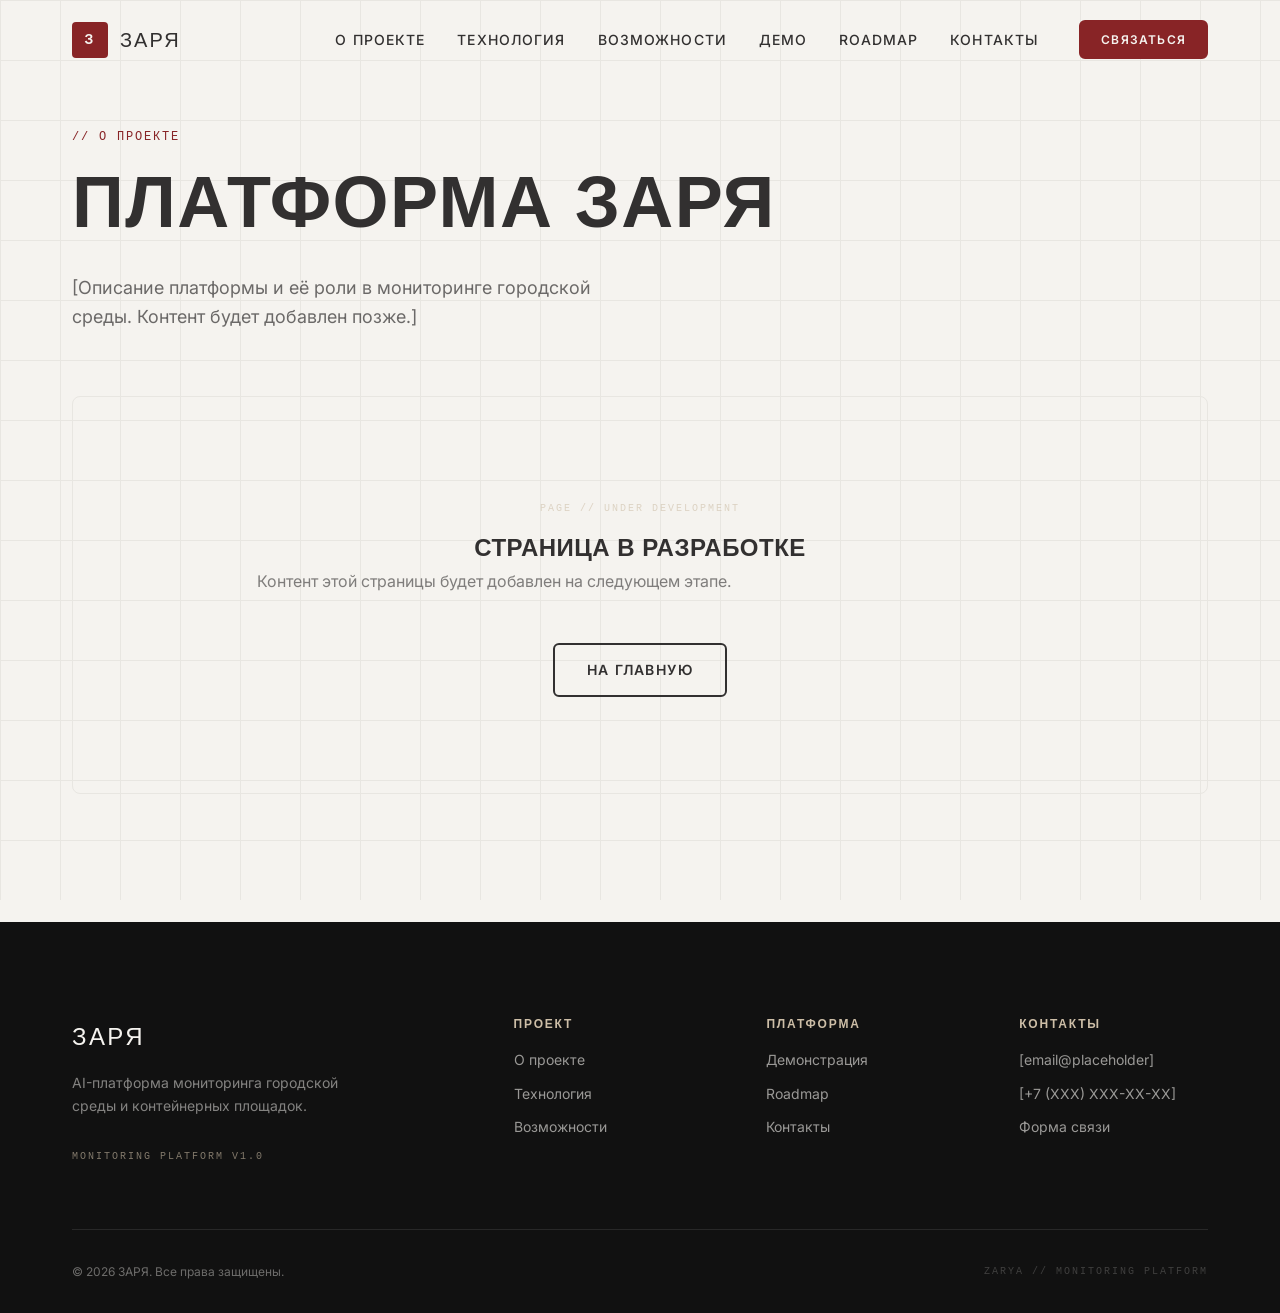
==== pages/about.html @ fdbd0d3d "feat: initial ZARYA website — landing page with 10 sections and multi-page architecture Industrial m" ====
<!DOCTYPE html>
<html lang="ru">
<head>
  <meta charset="UTF-8">
  <meta name="viewport" content="width=device-width, initial-scale=1.0">
  <title>О проекте — ЗАРЯ</title>
  <link rel="preconnect" href="https://fonts.googleapis.com">
  <link rel="preconnect" href="https://fonts.gstatic.com" crossorigin>
  <link href="https://fonts.googleapis.com/css2?family=Inter:wght@400;500;600&display=swap" rel="stylesheet">
  <link rel="stylesheet" href="../css/variables.css">
  <link rel="stylesheet" href="../css/base.css">
  <link rel="stylesheet" href="../css/components.css">
  <link rel="stylesheet" href="../css/layout.css">
  <link rel="stylesheet" href="../css/sections.css">
  <link rel="stylesheet" href="../css/responsive.css">
</head>
<body>

  <header class="header header--scrolled" id="header">
    <div class="container header__inner">
      <a href="../index.html" class="header__logo">
        <div class="header__logo-mark">З</div>
        <span>ЗАРЯ</span>
      </a>
      <nav class="nav">
        <ul class="nav__list" id="navList">
          <li><a href="about.html" class="nav__link">О проекте</a></li>
          <li><a href="technology.html" class="nav__link">Технология</a></li>
          <li><a href="features.html" class="nav__link">Возможности</a></li>
          <li><a href="demo.html" class="nav__link">Демо</a></li>
          <li><a href="roadmap.html" class="nav__link">Roadmap</a></li>
          <li><a href="contacts.html" class="nav__link">Контакты</a></li>
        </ul>
        <a href="contacts.html" class="btn btn--primary nav__cta">Связаться</a>
        <button class="nav__toggle" id="navToggle" aria-label="Меню">
          <span></span><span></span><span></span>
        </button>
      </nav>
    </div>
  </header>

  <main>
    <section class="section" style="padding-top: 8rem;">
      <div class="container">
        <span class="section-label">// О проекте</span>
        <h1>Платформа ЗАРЯ</h1>
        <p class="section-subtitle">[Описание платформы и её роли в мониторинге городской среды. Контент будет добавлен позже.]</p>

        <div style="margin-top: var(--space-lg); padding: var(--space-xl); border: var(--border); border-radius: var(--radius-lg); text-align: center;">
          <span class="sys-label">Page // Under Development</span>
          <h3 style="margin-top: var(--space-sm);">Страница в разработке</h3>
          <p style="opacity: 0.6; margin-top: var(--space-xs);">Контент этой страницы будет добавлен на следующем этапе.</p>
          <a href="../index.html" class="btn btn--outline" style="margin-top: var(--space-md);">На главную</a>
        </div>
      </div>
    </section>
  </main>

  <footer class="footer">
    <div class="container">
      <div class="footer__grid">
        <div class="footer__brand">
          <span class="footer__logo">ЗАРЯ</span>
          <p class="footer__desc">AI-платформа мониторинга городской среды и контейнерных площадок.</p>
          <span class="sys-label">Monitoring Platform v1.0</span>
        </div>
        <div>
          <h4 class="footer__heading">Проект</h4>
          <ul class="footer__list">
            <li><a href="about.html" class="footer__link">О проекте</a></li>
            <li><a href="technology.html" class="footer__link">Технология</a></li>
            <li><a href="features.html" class="footer__link">Возможности</a></li>
          </ul>
        </div>
        <div>
          <h4 class="footer__heading">Платформа</h4>
          <ul class="footer__list">
            <li><a href="demo.html" class="footer__link">Демонстрация</a></li>
            <li><a href="roadmap.html" class="footer__link">Roadmap</a></li>
            <li><a href="contacts.html" class="footer__link">Контакты</a></li>
          </ul>
        </div>
        <div>
          <h4 class="footer__heading">Контакты</h4>
          <ul class="footer__list">
            <li><a href="mailto:info@zarya.placeholder" class="footer__link">[email@placeholder]</a></li>
            <li><span class="footer__link">[+7 (XXX) XXX-XX-XX]</span></li>
            <li><a href="contacts.html" class="footer__link">Форма связи</a></li>
          </ul>
        </div>
      </div>
      <div class="footer__bottom">
        <span class="footer__copy">&copy; 2025 ЗАРЯ. Все права защищены.</span>
        <span class="footer__sys">ZARYA // Monitoring Platform</span>
      </div>
    </div>
  </footer>

  <script src="../js/navigation.js"></script>
  <script src="../js/animations.js"></script>
  <script src="../js/main.js"></script>
</body>
</html>
---- css/variables.css ----
/* ============================================
   ZARYA Design Tokens
   ============================================ */

:root {
  /* Colors */
  --color-accent: #882426;
  --color-accent-hover: #6e1d1f;
  --color-secondary: #cdbea7;
  --color-text: #323030;
  --color-bg: #f5f3ef;
  --color-dark: #111111;
  --color-muted: #e8e6e1;
  --color-white: #ffffff;

  /* Typography */
  --font-heading: 'Gros Ventre', 'Arial Black', 'Impact', sans-serif;
  --font-body: 'Steppe', 'Inter', 'Manrope', Arial, sans-serif;
  --font-mono: 'JetBrains Mono', 'Fira Code', 'Courier New', monospace;

  --text-xs: 0.75rem;
  --text-sm: 0.875rem;
  --text-base: 1rem;
  --text-lg: 1.125rem;
  --text-xl: 1.25rem;
  --text-2xl: 1.5rem;
  --text-3xl: 2rem;
  --text-4xl: 2.5rem;
  --text-5xl: 3.5rem;
  --text-6xl: 4.5rem;

  --leading-tight: 1.1;
  --leading-normal: 1.6;

  /* Spacing */
  --space-xs: 0.5rem;
  --space-sm: 1rem;
  --space-md: 2rem;
  --space-lg: 4rem;
  --space-xl: 6rem;
  --space-section: 8rem;

  /* Layout */
  --container-max: 1200px;
  --container-padding: 2rem;

  /* UI */
  --radius-sm: 4px;
  --radius: 6px;
  --radius-lg: 8px;
  --border: 1px solid var(--color-muted);
  --border-accent: 1px solid var(--color-accent);
  --transition: 300ms ease-out;
  --transition-fast: 150ms ease-out;

  /* Shadows */
  --shadow-sm: 0 1px 3px rgba(50, 48, 48, 0.06);
  --shadow-md: 0 4px 12px rgba(50, 48, 48, 0.08);
}
---- css/base.css ----
/* ============================================
   ZARYA Base Styles — Reset, Typography, Global
   ============================================ */

/* Reset */
*,
*::before,
*::after {
  margin: 0;
  padding: 0;
  box-sizing: border-box;
}

html {
  font-size: 16px;
  scroll-behavior: smooth;
  -webkit-font-smoothing: antialiased;
  -moz-osx-font-smoothing: grayscale;
}

body {
  font-family: var(--font-body);
  font-size: var(--text-base);
  line-height: var(--leading-normal);
  color: var(--color-text);
  background-color: var(--color-bg);
  background-image:
    linear-gradient(var(--color-muted) 1px, transparent 1px),
    linear-gradient(90deg, var(--color-muted) 1px, transparent 1px);
  background-size: 60px 60px;
  background-attachment: fixed;
}

img,
svg {
  display: block;
  max-width: 100%;
  height: auto;
}

a {
  color: inherit;
  text-decoration: none;
  transition: color var(--transition-fast);
}

ul, ol {
  list-style: none;
}

/* Typography */
h1, h2, h3, h4 {
  font-family: var(--font-heading);
  font-weight: 700;
  line-height: var(--leading-tight);
  color: var(--color-text);
  text-transform: uppercase;
  letter-spacing: 0.02em;
}

h1 {
  font-size: var(--text-6xl);
  margin-bottom: var(--space-md);
}

h2 {
  font-size: var(--text-4xl);
  margin-bottom: var(--space-sm);
}

h3 {
  font-size: var(--text-2xl);
  margin-bottom: var(--space-xs);
}

h4 {
  font-size: var(--text-xl);
  margin-bottom: var(--space-xs);
}

p {
  margin-bottom: var(--space-sm);
  max-width: 65ch;
}

/* Utility */
.container {
  width: 100%;
  max-width: var(--container-max);
  margin: 0 auto;
  padding: 0 var(--container-padding);
}

.section {
  padding: var(--space-section) 0;
}

.section--dark {
  background-color: var(--color-dark);
  background-image:
    linear-gradient(rgba(245, 243, 239, 0.06) 1px, transparent 1px),
    linear-gradient(90deg, rgba(245, 243, 239, 0.06) 1px, transparent 1px);
  background-size: 60px 60px;
  color: var(--color-bg);
}

.section--dark h2,
.section--dark h3,
.section--dark h4 {
  color: var(--color-bg);
}

.section--dark .section-label {
  color: var(--color-secondary);
}

.section--dark .section-subtitle {
  color: var(--color-bg);
  opacity: 0.5;
}

.section--muted {
  background-color: var(--color-muted);
}

.accent-text {
  color: var(--color-accent);
}

.section-label {
  font-family: var(--font-mono);
  font-size: var(--text-xs);
  text-transform: uppercase;
  letter-spacing: 0.15em;
  color: var(--color-accent);
  margin-bottom: var(--space-sm);
  display: block;
}

.section-subtitle {
  font-size: var(--text-lg);
  color: var(--color-text);
  opacity: 0.7;
  max-width: 50ch;
  margin-bottom: var(--space-lg);
}

/* Selection */
::selection {
  background-color: var(--color-accent);
  color: var(--color-bg);
}

/* Scrollbar */
::-webkit-scrollbar {
  width: 8px;
}

::-webkit-scrollbar-track {
  background: var(--color-muted);
}

::-webkit-scrollbar-thumb {
  background: var(--color-secondary);
  border-radius: var(--radius);
}

::-webkit-scrollbar-thumb:hover {
  background: var(--color-accent);
}
---- css/components.css ----
/* ============================================
   ZARYA Components — Buttons, Cards, Labels
   ============================================ */

/* Buttons */
.btn {
  display: inline-flex;
  align-items: center;
  gap: 0.5rem;
  padding: 0.875rem 2rem;
  font-family: var(--font-body);
  font-size: var(--text-sm);
  font-weight: 600;
  text-transform: uppercase;
  letter-spacing: 0.1em;
  border-radius: var(--radius);
  border: 2px solid transparent;
  cursor: pointer;
  transition: all var(--transition);
  text-decoration: none;
}

.btn--primary {
  background-color: var(--color-accent);
  color: var(--color-bg);
  border-color: var(--color-accent);
}

.btn--primary:hover {
  background-color: var(--color-accent-hover);
  border-color: var(--color-accent-hover);
}

.btn--outline {
  background-color: transparent;
  color: var(--color-text);
  border-color: var(--color-text);
}

.btn--outline:hover {
  background-color: var(--color-text);
  color: var(--color-bg);
}

.btn--outline-light {
  background-color: transparent;
  color: var(--color-bg);
  border-color: var(--color-bg);
}

.btn--outline-light:hover {
  background-color: var(--color-bg);
  color: var(--color-text);
}

.btn--secondary {
  background-color: var(--color-secondary);
  color: var(--color-text);
  border-color: var(--color-secondary);
}

.btn--secondary:hover {
  background-color: var(--color-muted);
  border-color: var(--color-muted);
}

/* Cards */
.card {
  background-color: var(--color-white);
  border: var(--border);
  border-radius: var(--radius-lg);
  padding: var(--space-md);
  transition: all var(--transition);
}

.card:hover {
  box-shadow: var(--shadow-md);
  border-color: var(--color-secondary);
}

/* Cards inside dark sections */
.section--dark .card {
  background-color: rgba(245, 243, 239, 0.05);
  border-color: rgba(245, 243, 239, 0.12);
}

.section--dark .card:hover {
  border-color: var(--color-accent);
  background-color: rgba(136, 36, 38, 0.1);
  box-shadow: none;
}

.section--dark .card__title {
  color: var(--color-bg);
}

.section--dark .card__text {
  color: var(--color-bg);
  opacity: 0.6;
}

.section--dark .card__icon {
  border-color: var(--color-accent);
  color: var(--color-accent);
}

.card__icon {
  width: 48px;
  height: 48px;
  display: flex;
  align-items: center;
  justify-content: center;
  border: var(--border-accent);
  border-radius: var(--radius);
  margin-bottom: var(--space-sm);
  color: var(--color-accent);
  font-size: var(--text-xl);
}

.card__title {
  font-family: var(--font-heading);
  font-size: var(--text-lg);
  font-weight: 700;
  text-transform: uppercase;
  letter-spacing: 0.05em;
  margin-bottom: var(--space-xs);
}

.card__text {
  font-size: var(--text-sm);
  color: var(--color-text);
  opacity: 0.7;
  line-height: var(--leading-normal);
}

/* Card variant — numbered */
.card--numbered {
  position: relative;
  padding-top: 3.5rem;
}

.card--numbered::before {
  content: attr(data-number);
  position: absolute;
  top: var(--space-md);
  left: var(--space-md);
  font-family: var(--font-heading);
  font-size: var(--text-xs);
  color: var(--color-accent);
  letter-spacing: 0.1em;
}

/* System Labels */
.sys-label {
  font-family: var(--font-mono);
  font-size: 0.625rem;
  text-transform: uppercase;
  letter-spacing: 0.2em;
  color: var(--color-secondary);
  opacity: 0.6;
}

.sys-label--accent {
  color: var(--color-accent);
  opacity: 0.4;
}

/* Divider */
.divider {
  width: 100%;
  height: 1px;
  background-color: var(--color-muted);
  border: none;
}

.divider--accent {
  background-color: var(--color-accent);
  opacity: 0.3;
  height: 2px;
  width: 60px;
}

/* Grid backgrounds */
.grid-bg {
  position: relative;
}

.grid-bg::before {
  content: '';
  position: absolute;
  inset: 0;
  background-image:
    linear-gradient(var(--color-muted) 1px, transparent 1px),
    linear-gradient(90deg, var(--color-muted) 1px, transparent 1px);
  background-size: 60px 60px;
  opacity: 0.4;
  pointer-events: none;
  z-index: 0;
}

.grid-bg > * {
  position: relative;
  z-index: 1;
}

/* Tags */
.tag {
  display: inline-block;
  padding: 0.25rem 0.75rem;
  font-family: var(--font-mono);
  font-size: var(--text-xs);
  text-transform: uppercase;
  letter-spacing: 0.1em;
  border: 1px solid var(--color-accent);
  border-radius: var(--radius-sm);
  color: var(--color-accent);
}
---- css/layout.css ----
/* ============================================
   ZARYA Layout — Header, Footer, Navigation
   ============================================ */

/* Header */
.header {
  position: fixed;
  top: 0;
  left: 0;
  width: 100%;
  z-index: 100;
  padding: 1.25rem 0;
  transition: all var(--transition);
  background-color: transparent;
}

.header--scrolled {
  background-color: rgba(245, 243, 239, 0.95);
  backdrop-filter: blur(8px);
  border-bottom: var(--border);
  padding: 0.75rem 0;
}

.header__inner {
  display: flex;
  align-items: center;
  justify-content: space-between;
}

.header__logo {
  display: flex;
  align-items: center;
  gap: 0.75rem;
  font-family: var(--font-heading);
  font-size: var(--text-xl);
  text-transform: uppercase;
  letter-spacing: 0.1em;
  color: var(--color-text);
}

.header__logo-mark {
  width: 36px;
  height: 36px;
  background-color: var(--color-accent);
  border-radius: var(--radius-sm);
  display: flex;
  align-items: center;
  justify-content: center;
  color: var(--color-bg);
  font-family: var(--font-heading);
  font-size: var(--text-sm);
  font-weight: 700;
}

/* Navigation */
.nav {
  display: flex;
  align-items: center;
  gap: 2.5rem;
}

.nav__list {
  display: flex;
  align-items: center;
  gap: 2rem;
}

.nav__link {
  font-size: var(--text-sm);
  font-weight: 500;
  text-transform: uppercase;
  letter-spacing: 0.08em;
  color: var(--color-text);
  position: relative;
  padding-bottom: 2px;
}

.nav__link::after {
  content: '';
  position: absolute;
  left: 0;
  bottom: 0;
  width: 0;
  height: 1px;
  background-color: var(--color-accent);
  transition: width var(--transition);
}

.nav__link:hover {
  color: var(--color-accent);
}

.nav__link:hover::after {
  width: 100%;
}

.nav__cta {
  padding: 0.5rem 1.25rem;
  font-size: var(--text-xs);
}

/* Mobile menu toggle */
.nav__toggle {
  display: none;
  flex-direction: column;
  gap: 5px;
  background: none;
  border: none;
  cursor: pointer;
  padding: 4px;
}

.nav__toggle span {
  display: block;
  width: 24px;
  height: 2px;
  background-color: var(--color-text);
  transition: all var(--transition);
}

.nav__toggle.active span:nth-child(1) {
  transform: rotate(45deg) translate(5px, 5px);
}

.nav__toggle.active span:nth-child(2) {
  opacity: 0;
}

.nav__toggle.active span:nth-child(3) {
  transform: rotate(-45deg) translate(5px, -5px);
}

/* Footer */
.footer {
  background-color: var(--color-dark);
  color: var(--color-bg);
  padding: var(--space-xl) 0 var(--space-md);
}

.footer__grid {
  display: grid;
  grid-template-columns: 2fr 1fr 1fr 1fr;
  gap: var(--space-lg);
  margin-bottom: var(--space-lg);
}

.footer__brand {
  display: flex;
  flex-direction: column;
  gap: var(--space-sm);
}

.footer__logo {
  font-family: var(--font-heading);
  font-size: var(--text-2xl);
  text-transform: uppercase;
  letter-spacing: 0.1em;
  color: var(--color-bg);
}

.footer__desc {
  font-size: var(--text-sm);
  opacity: 0.5;
  max-width: 30ch;
  line-height: var(--leading-normal);
}

.footer__heading {
  font-family: var(--font-heading);
  font-size: var(--text-xs);
  text-transform: uppercase;
  letter-spacing: 0.15em;
  color: var(--color-secondary);
  margin-bottom: var(--space-sm);
}

.footer__list {
  display: flex;
  flex-direction: column;
  gap: 0.5rem;
}

.footer__link {
  font-size: var(--text-sm);
  opacity: 0.6;
  transition: opacity var(--transition-fast);
}

.footer__link:hover {
  opacity: 1;
  color: var(--color-accent);
}

.footer__bottom {
  border-top: 1px solid rgba(245, 243, 239, 0.1);
  padding-top: var(--space-md);
  display: flex;
  justify-content: space-between;
  align-items: center;
}

.footer__copy {
  font-size: var(--text-xs);
  opacity: 0.4;
}

.footer__sys {
  font-family: var(--font-mono);
  font-size: 0.625rem;
  text-transform: uppercase;
  letter-spacing: 0.2em;
  opacity: 0.2;
}
---- css/sections.css ----
/* ============================================
   ZARYA Landing Page Sections
   ============================================ */

/* 01. Hero */
.hero {
  min-height: 100vh;
  display: flex;
  align-items: center;
  padding-top: 6rem;
  position: relative;
  overflow: hidden;
}

.hero__inner {
  display: grid;
  grid-template-columns: 1fr 1fr;
  gap: var(--space-lg);
  align-items: center;
}

.hero__content {
  z-index: 1;
}

.hero__label {
  margin-bottom: var(--space-md);
}

.hero__title {
  font-size: clamp(2.5rem, 5vw, var(--text-6xl));
  line-height: 1.05;
  margin-bottom: var(--space-md);
}

.hero__title span {
  color: var(--color-accent);
}

.hero__subtitle {
  font-size: var(--text-lg);
  opacity: 0.7;
  max-width: 45ch;
  margin-bottom: var(--space-lg);
}

.hero__actions {
  display: flex;
  gap: var(--space-sm);
  flex-wrap: wrap;
}

.hero__visual {
  position: relative;
  height: 500px;
  background-color: var(--color-muted);
  border: var(--border);
  border-radius: var(--radius-lg);
  overflow: hidden;
  display: flex;
  align-items: center;
  justify-content: center;
}

.hero__visual-inner {
  padding: var(--space-md);
  width: 100%;
  height: 100%;
  display: flex;
  flex-direction: column;
  gap: var(--space-sm);
}

.hero__mock-bar {
  height: 36px;
  background-color: var(--color-bg);
  border-radius: var(--radius-sm);
  border: var(--border);
  display: flex;
  align-items: center;
  padding: 0 var(--space-sm);
  gap: 0.5rem;
}

.hero__mock-dot {
  width: 8px;
  height: 8px;
  border-radius: 50%;
  background-color: var(--color-secondary);
}

.hero__mock-dot--accent {
  background-color: var(--color-accent);
}

.hero__mock-content {
  flex: 1;
  display: grid;
  grid-template-columns: 1fr 1fr;
  gap: var(--space-sm);
}

.hero__mock-panel {
  background-color: var(--color-bg);
  border: var(--border);
  border-radius: var(--radius);
  padding: var(--space-sm);
  display: flex;
  flex-direction: column;
  gap: 0.5rem;
}

.hero__mock-line {
  height: 8px;
  background-color: var(--color-muted);
  border-radius: 2px;
}

.hero__mock-line--short {
  width: 60%;
}

.hero__mock-line--accent {
  background-color: var(--color-accent);
  opacity: 0.3;
  width: 40%;
}

.hero__mock-map {
  grid-column: 1 / -1;
  background-color: var(--color-bg);
  border: var(--border);
  border-radius: var(--radius);
  position: relative;
  min-height: 120px;
  overflow: hidden;
}

.hero__mock-map::before {
  content: '';
  position: absolute;
  inset: 0;
  background-image:
    linear-gradient(var(--color-muted) 1px, transparent 1px),
    linear-gradient(90deg, var(--color-muted) 1px, transparent 1px);
  background-size: 30px 30px;
  opacity: 0.5;
}

.hero__mock-pin {
  position: absolute;
  width: 10px;
  height: 10px;
  background-color: var(--color-accent);
  border-radius: 50%;
  border: 2px solid var(--color-bg);
  box-shadow: 0 0 0 2px var(--color-accent);
}

/* 02. Problem */
.problem__grid {
  display: grid;
  grid-template-columns: repeat(3, 1fr);
  gap: var(--space-md);
  margin-top: var(--space-lg);
}

.problem__card {
  border-left: 2px solid var(--color-accent);
  padding-left: var(--space-md);
}

.problem__card .card__title {
  font-size: var(--text-base);
}

/* 03. Solution */
.solution__grid {
  display: grid;
  grid-template-columns: repeat(3, 1fr);
  gap: var(--space-md);
  margin-top: var(--space-lg);
}

.solution__card {
  text-align: center;
  padding: var(--space-lg) var(--space-md);
}

.solution__card .card__icon {
  margin: 0 auto var(--space-sm);
  width: 64px;
  height: 64px;
  font-size: var(--text-2xl);
}

/* 04. How It Works */
.steps {
  margin-top: var(--space-lg);
}

.steps__track {
  display: grid;
  grid-template-columns: repeat(4, 1fr);
  gap: 0;
  position: relative;
}

.steps__track::before {
  content: '';
  position: absolute;
  top: 32px;
  left: 10%;
  right: 10%;
  height: 2px;
  background-color: var(--color-muted);
}

.step {
  text-align: center;
  position: relative;
  padding: 0 var(--space-sm);
}

.step__number {
  width: 64px;
  height: 64px;
  border-radius: 50%;
  border: 2px solid var(--color-accent);
  display: flex;
  align-items: center;
  justify-content: center;
  margin: 0 auto var(--space-sm);
  font-family: var(--font-heading);
  font-size: var(--text-lg);
  color: var(--color-accent);
  background-color: var(--color-bg);
  position: relative;
  z-index: 1;
}

.step__title {
  font-family: var(--font-heading);
  font-size: var(--text-sm);
  text-transform: uppercase;
  letter-spacing: 0.08em;
  margin-bottom: 0.25rem;
}

.step__desc {
  font-size: var(--text-sm);
  opacity: 0.6;
}

.step__arrow {
  position: absolute;
  right: -12px;
  top: 28px;
  color: var(--color-accent);
  font-size: var(--text-lg);
  z-index: 2;
}

/* 05. Features */
.features__grid {
  display: grid;
  grid-template-columns: repeat(3, 1fr);
  gap: var(--space-md);
  margin-top: var(--space-lg);
}

/* 06. UI Demo */
.demo {
  overflow: hidden;
}

.demo__window {
  background-color: var(--color-white);
  border: var(--border);
  border-radius: var(--radius-lg);
  overflow: hidden;
  margin-top: var(--space-lg);
}

.demo__titlebar {
  display: flex;
  align-items: center;
  justify-content: space-between;
  padding: 0.75rem var(--space-sm);
  background-color: var(--color-muted);
  border-bottom: var(--border);
}

.demo__dots {
  display: flex;
  gap: 6px;
}

.demo__dot {
  width: 10px;
  height: 10px;
  border-radius: 50%;
  background-color: var(--color-secondary);
}

.demo__dot--red { background-color: var(--color-accent); }

.demo__title-text {
  font-family: var(--font-mono);
  font-size: var(--text-xs);
  text-transform: uppercase;
  letter-spacing: 0.1em;
  opacity: 0.5;
}

.demo__body {
  display: grid;
  grid-template-columns: 240px 1fr 280px;
  min-height: 420px;
}

.demo__sidebar {
  background-color: var(--color-bg);
  border-right: var(--border);
  padding: var(--space-sm);
  display: flex;
  flex-direction: column;
  gap: 0.5rem;
}

.demo__sidebar-item {
  padding: 0.5rem 0.75rem;
  font-size: var(--text-sm);
  border-radius: var(--radius-sm);
  display: flex;
  align-items: center;
  gap: 0.5rem;
}

.demo__sidebar-item--active {
  background-color: var(--color-white);
  border: var(--border);
}

.demo__sidebar-dot {
  width: 6px;
  height: 6px;
  border-radius: 50%;
  background-color: var(--color-secondary);
}

.demo__sidebar-dot--green {
  background-color: #4a7c59;
}

.demo__sidebar-dot--red {
  background-color: var(--color-accent);
}

.demo__sidebar-dot--yellow {
  background-color: #b8860b;
}

.demo__map {
  position: relative;
  background-color: var(--color-muted);
  overflow: hidden;
}

.demo__map-grid {
  position: absolute;
  inset: 0;
  background-image:
    linear-gradient(rgba(50, 48, 48, 0.05) 1px, transparent 1px),
    linear-gradient(90deg, rgba(50, 48, 48, 0.05) 1px, transparent 1px);
  background-size: 40px 40px;
}

.demo__map-pin {
  position: absolute;
  width: 12px;
  height: 12px;
  border-radius: 50%;
  border: 2px solid var(--color-white);
}

.demo__map-pin--ok { background-color: #4a7c59; }
.demo__map-pin--warn { background-color: #b8860b; }
.demo__map-pin--alert { background-color: var(--color-accent); }

.demo__map-label {
  position: absolute;
  bottom: var(--space-sm);
  left: var(--space-sm);
  font-family: var(--font-mono);
  font-size: 0.625rem;
  text-transform: uppercase;
  letter-spacing: 0.15em;
  opacity: 0.4;
}

.demo__panel {
  border-left: var(--border);
  padding: var(--space-sm);
  display: flex;
  flex-direction: column;
  gap: var(--space-sm);
}

.demo__panel-card {
  background-color: var(--color-bg);
  border: var(--border);
  border-radius: var(--radius);
  padding: var(--space-sm);
}

.demo__panel-title {
  font-family: var(--font-mono);
  font-size: var(--text-xs);
  text-transform: uppercase;
  letter-spacing: 0.1em;
  color: var(--color-accent);
  margin-bottom: 0.5rem;
}

.demo__panel-row {
  display: flex;
  justify-content: space-between;
  font-size: var(--text-sm);
  padding: 0.25rem 0;
  border-bottom: 1px solid var(--color-muted);
}

.demo__panel-row:last-child {
  border-bottom: none;
}

.demo__panel-value {
  font-weight: 600;
}

.demo__panel-bar {
  height: 6px;
  background-color: var(--color-muted);
  border-radius: 3px;
  margin-top: 0.5rem;
  overflow: hidden;
}

.demo__panel-bar-fill {
  height: 100%;
  border-radius: 3px;
}

.demo__panel-bar-fill--green { background-color: #4a7c59; }
.demo__panel-bar-fill--yellow { background-color: #b8860b; }
.demo__panel-bar-fill--red { background-color: var(--color-accent); }

/* 07. Impact */
.impact__grid {
  display: grid;
  grid-template-columns: repeat(4, 1fr);
  gap: var(--space-md);
  margin-top: var(--space-lg);
}

.impact__item {
  text-align: center;
  padding: var(--space-lg) var(--space-md);
  background-color: rgba(245, 243, 239, 0.05);
  border: 1px solid rgba(245, 243, 239, 0.12);
  border-radius: var(--radius-lg);
  transition: all var(--transition);
}

.impact__item:hover {
  border-color: var(--color-accent);
  background-color: rgba(136, 36, 38, 0.1);
}

.impact__icon {
  font-size: var(--text-3xl);
  margin-bottom: var(--space-sm);
  color: var(--color-accent);
}

.impact__title {
  font-family: var(--font-heading);
  font-size: var(--text-base);
  text-transform: uppercase;
  letter-spacing: 0.05em;
  margin-bottom: var(--space-xs);
}

.impact__text {
  font-size: var(--text-sm);
  opacity: 0.6;
}

/* 08. Roadmap */
.roadmap__timeline {
  display: grid;
  grid-template-columns: repeat(4, 1fr);
  gap: var(--space-md);
  margin-top: var(--space-xl);
  position: relative;
}

.roadmap__timeline::before {
  content: '';
  position: absolute;
  top: 8px;
  left: 0;
  right: 0;
  height: 2px;
  background-color: var(--color-muted);
}

.roadmap__phase {
  position: relative;
  padding-top: var(--space-lg);
}

.roadmap__marker {
  position: absolute;
  top: 0;
  left: 0;
  width: 18px;
  height: 18px;
  border-radius: 50%;
  border: 3px solid var(--color-accent);
  background-color: var(--color-bg);
  z-index: 1;
}

.roadmap__phase--active .roadmap__marker {
  background-color: var(--color-accent);
}

.roadmap__phase-label {
  font-family: var(--font-mono);
  font-size: var(--text-xs);
  text-transform: uppercase;
  letter-spacing: 0.15em;
  color: var(--color-accent);
  margin-bottom: 0.25rem;
}

.roadmap__phase-title {
  font-family: var(--font-heading);
  font-size: var(--text-xl);
  text-transform: uppercase;
  margin-bottom: var(--space-xs);
}

.roadmap__phase-desc {
  font-size: var(--text-sm);
  opacity: 0.7;
}

/* 09. CTA */
.cta {
  text-align: center;
}

.cta__title {
  font-size: clamp(var(--text-3xl), 4vw, var(--text-5xl));
  max-width: 18ch;
  margin: 0 auto var(--space-md);
}

.cta__text {
  font-size: var(--text-lg);
  opacity: 0.7;
  max-width: 45ch;
  margin: 0 auto var(--space-lg);
}

.cta__actions {
  display: flex;
  gap: var(--space-sm);
  justify-content: center;
  flex-wrap: wrap;
}
---- css/responsive.css ----
/* ============================================
   ZARYA Responsive — Tablet & Mobile
   ============================================ */

/* Tablet — 1024px */
@media (max-width: 1024px) {
  :root {
    --space-section: 5rem;
  }

  h1 { font-size: var(--text-5xl); }
  h2 { font-size: var(--text-3xl); }

  /* Header */
  .nav__list {
    gap: 1.25rem;
  }

  /* Hero */
  .hero__inner {
    grid-template-columns: 1fr;
    gap: var(--space-md);
  }

  .hero__visual {
    height: 360px;
  }

  /* Problem */
  .problem__grid {
    grid-template-columns: 1fr;
    gap: var(--space-sm);
  }

  /* Solution */
  .solution__grid {
    grid-template-columns: 1fr;
    gap: var(--space-sm);
  }

  /* Features */
  .features__grid {
    grid-template-columns: repeat(2, 1fr);
  }

  /* Demo */
  .demo__body {
    grid-template-columns: 1fr;
    min-height: auto;
  }

  .demo__sidebar {
    flex-direction: row;
    overflow-x: auto;
    border-right: none;
    border-bottom: var(--border);
  }

  .demo__map {
    min-height: 280px;
  }

  .demo__panel {
    border-left: none;
    border-top: var(--border);
    flex-direction: row;
    overflow-x: auto;
    gap: var(--space-sm);
  }

  .demo__panel-card {
    min-width: 220px;
    flex-shrink: 0;
  }

  /* Impact */
  .impact__grid {
    grid-template-columns: repeat(2, 1fr);
  }

  /* Footer */
  .footer__grid {
    grid-template-columns: 1fr 1fr;
    gap: var(--space-md);
  }
}

/* Mobile — 768px */
@media (max-width: 768px) {
  :root {
    --space-section: 4rem;
    --container-padding: 1.25rem;
  }

  h1 { font-size: var(--text-4xl); }
  h2 { font-size: var(--text-2xl); }
  h3 { font-size: var(--text-xl); }

  /* Header */
  .nav__toggle {
    display: flex;
  }

  .nav__list {
    position: fixed;
    top: 0;
    right: -100%;
    width: 280px;
    height: 100vh;
    background-color: var(--color-bg);
    flex-direction: column;
    align-items: flex-start;
    padding: 5rem var(--space-md) var(--space-md);
    border-left: var(--border);
    transition: right var(--transition);
    box-shadow: -4px 0 20px rgba(0, 0, 0, 0.1);
    gap: 1rem;
  }

  .nav__list.active {
    right: 0;
  }

  .nav__link {
    font-size: var(--text-base);
  }

  .nav__cta {
    margin-top: var(--space-sm);
  }

  /* Hero */
  .hero {
    min-height: auto;
    padding-top: 7rem;
    padding-bottom: var(--space-lg);
  }

  .hero__visual {
    height: 280px;
  }

  .hero__actions {
    flex-direction: column;
  }

  .hero__actions .btn {
    text-align: center;
    justify-content: center;
  }

  /* Steps */
  .steps__track {
    grid-template-columns: 1fr;
    gap: var(--space-md);
  }

  .steps__track::before {
    top: 0;
    bottom: 0;
    left: 32px;
    right: auto;
    width: 2px;
    height: auto;
  }

  .step {
    text-align: left;
    display: grid;
    grid-template-columns: 64px 1fr;
    gap: var(--space-sm);
    align-items: start;
    padding: 0;
  }

  .step__number {
    margin: 0;
  }

  .step__arrow {
    display: none;
  }

  /* Features */
  .features__grid {
    grid-template-columns: 1fr;
  }

  /* Impact */
  .impact__grid {
    grid-template-columns: 1fr;
  }

  /* Roadmap */
  .roadmap__timeline {
    grid-template-columns: 1fr;
    padding-left: 2rem;
  }

  .roadmap__timeline::before {
    top: 0;
    bottom: 0;
    left: 0;
    right: auto;
    width: 2px;
    height: auto;
  }

  .roadmap__phase {
    padding-top: 0;
    padding-left: var(--space-md);
    padding-bottom: var(--space-lg);
  }

  .roadmap__marker {
    top: 0;
    left: -2rem;
    transform: translateX(-1px);
  }

  .roadmap__phase-title {
    font-size: var(--text-xl);
  }

  /* CTA */
  .cta__actions {
    flex-direction: column;
    align-items: center;
  }

  /* Footer */
  .footer__grid {
    grid-template-columns: 1fr;
    gap: var(--space-md);
  }

  .footer__bottom {
    flex-direction: column;
    gap: var(--space-sm);
    text-align: center;
  }
}

/* Small mobile — 480px */
@media (max-width: 480px) {
  h1 { font-size: var(--text-3xl); }
  h2 { font-size: var(--text-xl); }

  .hero__mock-content {
    grid-template-columns: 1fr;
  }

  .solution__grid {
    grid-template-columns: 1fr;
  }
}

/* Animations — fade in on scroll */
.fade-in {
  opacity: 0;
  transform: translateY(20px);
  transition: opacity 0.6s ease-out, transform 0.6s ease-out;
}

.fade-in.visible {
  opacity: 1;
  transform: translateY(0);
}

/* Reduced motion */
@media (prefers-reduced-motion: reduce) {
  html {
    scroll-behavior: auto;
  }

  .fade-in {
    opacity: 1;
    transform: none;
    transition: none;
  }

  *,
  *::before,
  *::after {
    transition-duration: 0.01ms !important;
    animation-duration: 0.01ms !important;
  }
}
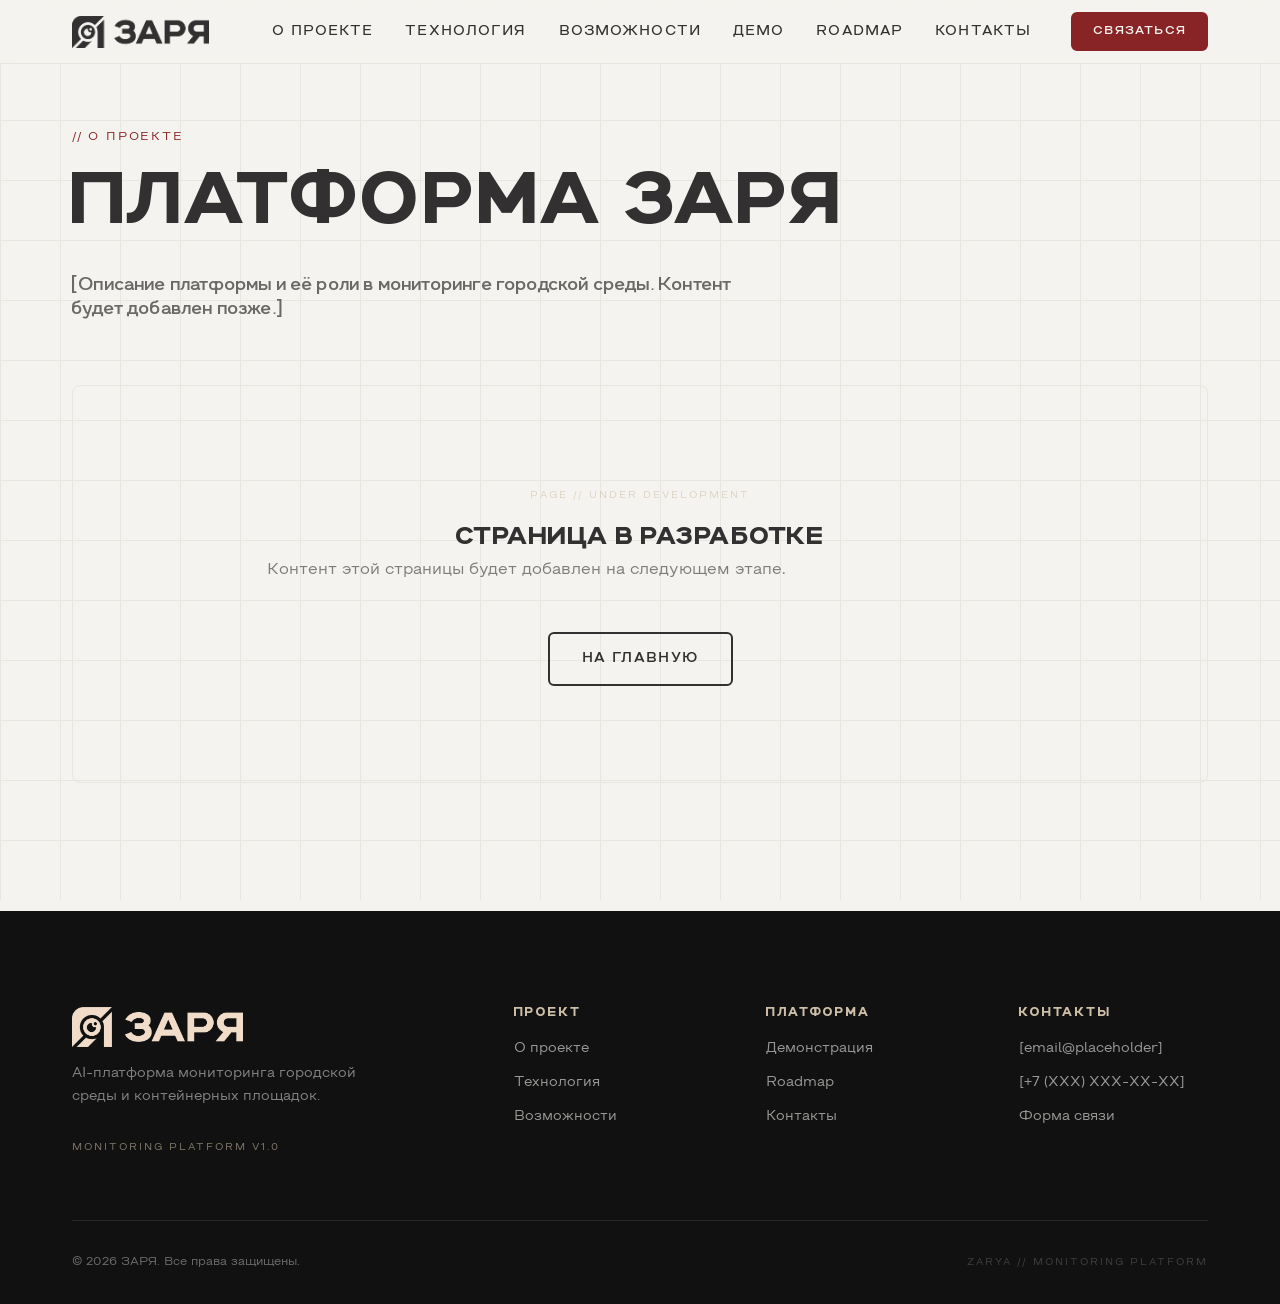
==== commit 16232036: "Обновил шрифт, обновил логотипы и favicon" ====
--- a/pages/about.html
+++ b/pages/about.html
@@ -4,9 +4,7 @@
   <meta charset="UTF-8">
   <meta name="viewport" content="width=device-width, initial-scale=1.0">
   <title>О проекте — ЗАРЯ</title>
-  <link rel="preconnect" href="https://fonts.googleapis.com">
-  <link rel="preconnect" href="https://fonts.gstatic.com" crossorigin>
-  <link href="https://fonts.googleapis.com/css2?family=Inter:wght@400;500;600&display=swap" rel="stylesheet">
+  <link rel="icon" type="image/png" href="../assets/logo/Icon_logo_dark.png">
   <link rel="stylesheet" href="../css/variables.css">
   <link rel="stylesheet" href="../css/base.css">
   <link rel="stylesheet" href="../css/components.css">
@@ -19,8 +17,11 @@
   <header class="header header--scrolled" id="header">
     <div class="container header__inner">
       <a href="../index.html" class="header__logo">
-        <div class="header__logo-mark">З</div>
-        <span>ЗАРЯ</span>
+        <img
+          src="../assets/logo/Cut_logo_dark.png"
+          alt="ЗАРЯ"
+          class="header__logo-image"
+        >
       </a>
       <nav class="nav">
         <ul class="nav__list" id="navList">
@@ -60,7 +61,13 @@
     <div class="container">
       <div class="footer__grid">
         <div class="footer__brand">
-          <span class="footer__logo">ЗАРЯ</span>
+          <span class="footer__logo">
+            <img
+              src="../assets/logo/Cut_logo_light.png"
+              alt="ЗАРЯ"
+              class="footer__logo-image"
+            >
+          </span>
           <p class="footer__desc">AI-платформа мониторинга городской среды и контейнерных площадок.</p>
           <span class="sys-label">Monitoring Platform v1.0</span>
         </div>
--- a/css/variables.css
+++ b/css/variables.css
@@ -1,6 +1,78 @@
 /* ============================================
    ZARYA Design Tokens
    ============================================ */
+
+@font-face {
+  font-family: 'Gros Ventre';
+  src: url('../assets/fonts/Gros Ventre Light.ttf') format('truetype');
+  font-weight: 300;
+  font-style: normal;
+  font-display: swap;
+}
+
+@font-face {
+  font-family: 'Gros Ventre';
+  src: url('../assets/fonts/Gros Ventre Regular.ttf') format('truetype');
+  font-weight: 400;
+  font-style: normal;
+  font-display: swap;
+}
+
+@font-face {
+  font-family: 'Gros Ventre';
+  src: url('../assets/fonts/Gros Ventre Semibold.ttf') format('truetype');
+  font-weight: 600;
+  font-style: normal;
+  font-display: swap;
+}
+
+@font-face {
+  font-family: 'Gros Ventre';
+  src: url('../assets/fonts/Gros Ventre Bold.ttf') format('truetype');
+  font-weight: 700;
+  font-style: normal;
+  font-display: swap;
+}
+
+@font-face {
+  font-family: 'Steppe';
+  src: url('../assets/fonts/Steppe-Light.ttf') format('truetype');
+  font-weight: 300;
+  font-style: normal;
+  font-display: swap;
+}
+
+@font-face {
+  font-family: 'Steppe';
+  src: url('../assets/fonts/Steppe-Regular.ttf') format('truetype');
+  font-weight: 400;
+  font-style: normal;
+  font-display: swap;
+}
+
+@font-face {
+  font-family: 'Steppe';
+  src: url('../assets/fonts/Steppe-Medium.ttf') format('truetype');
+  font-weight: 500;
+  font-style: normal;
+  font-display: swap;
+}
+
+@font-face {
+  font-family: 'Steppe';
+  src: url('../assets/fonts/Steppe-SemiBold.ttf') format('truetype');
+  font-weight: 600;
+  font-style: normal;
+  font-display: swap;
+}
+
+@font-face {
+  font-family: 'Steppe';
+  src: url('../assets/fonts/Steppe-Bold.ttf') format('truetype');
+  font-weight: 700;
+  font-style: normal;
+  font-display: swap;
+}
 
 :root {
   /* Colors */
@@ -15,8 +87,8 @@
 
   /* Typography */
   --font-heading: 'Gros Ventre', 'Arial Black', 'Impact', sans-serif;
-  --font-body: 'Steppe', 'Inter', 'Manrope', Arial, sans-serif;
-  --font-mono: 'JetBrains Mono', 'Fira Code', 'Courier New', monospace;
+  --font-body: 'Steppe', Arial, sans-serif;
+  --font-mono: 'Steppe', Arial, sans-serif;
 
   --text-xs: 0.75rem;
   --text-sm: 0.875rem;
--- a/css/base.css
+++ b/css/base.css
@@ -138,7 +138,11 @@
 }
 
 .section-subtitle {
+  font-family: var(--font-heading);
+  font-weight: 400;
   font-size: var(--text-lg);
+  line-height: 1.3;
+  letter-spacing: 0.01em;
   color: var(--color-text);
   opacity: 0.7;
   max-width: 50ch;
--- a/css/components.css
+++ b/css/components.css
@@ -62,6 +62,57 @@
 .btn--secondary:hover {
   background-color: var(--color-muted);
   border-color: var(--color-muted);
+}
+
+/* Scroll-to-top */
+.scroll-top {
+  position: fixed;
+  right: 2rem;
+  bottom: 2rem;
+  z-index: 120;
+  width: 3.25rem;
+  height: 3.25rem;
+  display: inline-flex;
+  align-items: center;
+  justify-content: center;
+  border: 1px solid rgba(50, 48, 48, 0.14);
+  border-radius: 999px;
+  background-color: rgba(136, 36, 38, 0.92);
+  color: var(--color-bg);
+  box-shadow: 0 10px 24px rgba(17, 17, 17, 0.18);
+  cursor: pointer;
+  opacity: 0;
+  visibility: hidden;
+  transform: translateY(18px);
+  transition:
+    opacity var(--transition),
+    transform var(--transition),
+    visibility var(--transition),
+    background-color var(--transition-fast),
+    border-color var(--transition-fast);
+}
+
+.scroll-top:hover {
+  background-color: var(--color-accent-hover);
+  border-color: rgba(50, 48, 48, 0.22);
+}
+
+.scroll-top:focus-visible {
+  outline: 2px solid var(--color-secondary);
+  outline-offset: 3px;
+}
+
+.scroll-top--visible {
+  opacity: 1;
+  visibility: visible;
+  transform: translateY(0);
+}
+
+.scroll-top__icon {
+  font-family: var(--font-body);
+  font-size: 1.35rem;
+  font-weight: 600;
+  line-height: 1;
 }
 
 /* Cards */
--- a/css/layout.css
+++ b/css/layout.css
@@ -10,14 +10,23 @@
   width: 100%;
   z-index: 100;
   padding: 1.25rem 0;
-  transition: all var(--transition);
+  border-bottom: 1px solid transparent;
+  transition:
+    padding var(--transition),
+    background-color var(--transition),
+    border-bottom-color var(--transition),
+    backdrop-filter var(--transition),
+    -webkit-backdrop-filter var(--transition);
   background-color: transparent;
+  backdrop-filter: blur(0);
+  -webkit-backdrop-filter: blur(0);
 }
 
 .header--scrolled {
   background-color: rgba(245, 243, 239, 0.95);
   backdrop-filter: blur(8px);
-  border-bottom: var(--border);
+  -webkit-backdrop-filter: blur(8px);
+  border-bottom-color: var(--color-muted);
   padding: 0.75rem 0;
 }
 
@@ -30,26 +39,14 @@
 .header__logo {
   display: flex;
   align-items: center;
-  gap: 0.75rem;
-  font-family: var(--font-heading);
-  font-size: var(--text-xl);
-  text-transform: uppercase;
-  letter-spacing: 0.1em;
-  color: var(--color-text);
-}
-
-.header__logo-mark {
-  width: 36px;
-  height: 36px;
-  background-color: var(--color-accent);
-  border-radius: var(--radius-sm);
-  display: flex;
-  align-items: center;
-  justify-content: center;
-  color: var(--color-bg);
-  font-family: var(--font-heading);
-  font-size: var(--text-sm);
-  font-weight: 700;
+  line-height: 0;
+  flex-shrink: 0;
+}
+
+.header__logo-image {
+  display: block;
+  width: auto;
+  height: 2rem;
 }
 
 /* Navigation */
@@ -151,11 +148,15 @@
 }
 
 .footer__logo {
-  font-family: var(--font-heading);
-  font-size: var(--text-2xl);
-  text-transform: uppercase;
-  letter-spacing: 0.1em;
-  color: var(--color-bg);
+  display: inline-flex;
+  align-items: center;
+  line-height: 0;
+}
+
+.footer__logo-image {
+  display: block;
+  width: auto;
+  height: 2.5rem;
 }
 
 .footer__desc {
--- a/css/sections.css
+++ b/css/sections.css
@@ -38,7 +38,11 @@
 }
 
 .hero__subtitle {
+  font-family: var(--font-heading);
+  font-weight: 400;
   font-size: var(--text-lg);
+  line-height: 1.3;
+  letter-spacing: 0.01em;
   opacity: 0.7;
   max-width: 45ch;
   margin-bottom: var(--space-lg);
@@ -163,11 +167,29 @@
   grid-template-columns: repeat(3, 1fr);
   gap: var(--space-md);
   margin-top: var(--space-lg);
+  align-items: start;
 }
 
 .problem__card {
-  border-left: 2px solid var(--color-accent);
-  padding-left: var(--space-md);
+  display: grid;
+  grid-template-columns: 2px 1fr;
+  column-gap: var(--space-md);
+  align-items: center;
+}
+
+.problem__card::before {
+  content: '';
+  width: 2px;
+  height: 112px;
+  background-color: var(--color-accent);
+  align-self: start;
+}
+
+.problem__content {
+  display: flex;
+  flex-direction: column;
+  justify-content: flex-start;
+  min-height: 112px;
 }
 
 .problem__card .card__title {
@@ -213,7 +235,7 @@
   left: 10%;
   right: 10%;
   height: 2px;
-  background-color: var(--color-muted);
+  background-color: var(--color-accent);
 }
 
 .step {
@@ -233,7 +255,7 @@
   margin: 0 auto var(--space-sm);
   font-family: var(--font-heading);
   font-size: var(--text-lg);
-  color: var(--color-accent);
+  color: #000;
   background-color: var(--color-bg);
   position: relative;
   z-index: 1;
@@ -253,6 +275,7 @@
 }
 
 .step__arrow {
+  display: none;
   position: absolute;
   right: -12px;
   top: 28px;
@@ -335,11 +358,25 @@
   display: flex;
   align-items: center;
   gap: 0.5rem;
+  width: 100%;
+  appearance: none;
+  background: transparent;
+  border: none;
+  color: var(--color-text);
+  font-family: inherit;
+  text-align: left;
+  cursor: pointer;
+  transition: background-color var(--transition-fast), border-color var(--transition-fast), transform var(--transition-fast);
+}
+
+.demo__sidebar-item:hover {
+  background-color: rgba(255, 255, 255, 0.7);
 }
 
 .demo__sidebar-item--active {
   background-color: var(--color-white);
   border: var(--border);
+  box-shadow: var(--shadow-sm);
 }
 
 .demo__sidebar-dot {
@@ -363,35 +400,124 @@
 
 .demo__map {
   position: relative;
-  background-color: var(--color-muted);
+  background: linear-gradient(180deg, #d8d6d1 0%, #e7e4df 100%);
   overflow: hidden;
 }
 
-.demo__map-grid {
+.demo__map-canvas {
   position: absolute;
   inset: 0;
-  background-image:
-    linear-gradient(rgba(50, 48, 48, 0.05) 1px, transparent 1px),
-    linear-gradient(90deg, rgba(50, 48, 48, 0.05) 1px, transparent 1px);
-  background-size: 40px 40px;
-}
-
-.demo__map-pin {
-  position: absolute;
-  width: 12px;
-  height: 12px;
+}
+
+.demo__map-overlay {
+  position: absolute;
+  inset: 0;
+  pointer-events: none;
+  z-index: 500;
+}
+
+.demo__map-badge {
+  position: absolute;
+  top: var(--space-sm);
+  left: var(--space-sm);
+  z-index: 2;
+  padding: 0.4rem 0.65rem;
+  border-radius: 999px;
+  background-color: rgba(255, 255, 255, 0.72);
+  border: 1px solid rgba(50, 48, 48, 0.08);
+  font-family: var(--font-mono);
+  font-size: 0.625rem;
+  letter-spacing: 0.14em;
+  text-transform: uppercase;
+  color: rgba(50, 48, 48, 0.72);
+}
+
+.demo__map .leaflet-container {
+  width: 100%;
+  height: 100%;
+  background: transparent;
+  font-family: var(--font-body);
+}
+
+.demo__map .leaflet-tile-pane {
+  filter: grayscale(1) saturate(0) brightness(1.06) contrast(0.92);
+}
+
+.demo__map .leaflet-control-zoom {
+  border: 1px solid rgba(50, 48, 48, 0.1);
+  box-shadow: var(--shadow-md);
+}
+
+.demo__map .leaflet-control-zoom a {
+  color: var(--color-text);
+}
+
+.demo__map .leaflet-control-attribution {
+  background: rgba(255, 255, 255, 0.84);
+  color: rgba(50, 48, 48, 0.56);
+}
+
+.demo__map .leaflet-control-attribution a {
+  color: rgba(50, 48, 48, 0.72);
+}
+
+.demo__map-marker-wrap {
+  background: transparent;
+  border: none;
+}
+
+.demo__map-marker {
+  position: relative;
+  display: block;
+  width: 16px;
+  height: 16px;
   border-radius: 50%;
   border: 2px solid var(--color-white);
-}
-
-.demo__map-pin--ok { background-color: #4a7c59; }
-.demo__map-pin--warn { background-color: #b8860b; }
-.demo__map-pin--alert { background-color: var(--color-accent); }
+  box-shadow: 0 0 0 5px rgba(255, 255, 255, 0.38);
+  transition: transform var(--transition-fast), box-shadow var(--transition-fast), filter var(--transition-fast);
+}
+
+.demo__map-marker::after {
+  content: '';
+  position: absolute;
+  inset: -6px;
+  border-radius: 50%;
+  border: 1px solid currentColor;
+  opacity: 0.3;
+}
+
+.demo__map-marker.is-active {
+  transform: scale(1.15);
+  box-shadow: 0 0 0 8px rgba(255, 255, 255, 0.44);
+}
+
+.demo__map-marker--ok { background-color: #4a7c59; color: #4a7c59; }
+.demo__map-marker--warn { background-color: #b8860b; color: #b8860b; }
+.demo__map-marker--alert { background-color: var(--color-accent); color: var(--color-accent); }
+
+.demo__map-popup .leaflet-popup-content-wrapper {
+  border-radius: var(--radius-sm);
+  box-shadow: var(--shadow-md);
+}
+
+.demo__map-popup .leaflet-popup-content {
+  margin: 0;
+  padding: 0.65rem 0.75rem;
+  font-size: 0.75rem;
+  line-height: 1.5;
+}
+
+.demo__map-popup strong {
+  display: block;
+  margin-bottom: 0.15rem;
+  font-size: 0.8125rem;
+}
 
 .demo__map-label {
   position: absolute;
   bottom: var(--space-sm);
   left: var(--space-sm);
+  z-index: 500;
   font-family: var(--font-mono);
   font-size: 0.625rem;
   text-transform: uppercase;
@@ -439,6 +565,10 @@
   font-weight: 600;
 }
 
+.demo__panel-status--ok { color: #4a7c59; }
+.demo__panel-status--warn { color: #b8860b; }
+.demo__panel-status--alert { color: var(--color-accent); }
+
 .demo__panel-bar {
   height: 6px;
   background-color: var(--color-muted);
@@ -455,6 +585,90 @@
 .demo__panel-bar-fill--green { background-color: #4a7c59; }
 .demo__panel-bar-fill--yellow { background-color: #b8860b; }
 .demo__panel-bar-fill--red { background-color: var(--color-accent); }
+
+.demo__camera-preview {
+  position: relative;
+  height: 100px;
+  border-radius: var(--radius-sm);
+  overflow: hidden;
+  display: flex;
+  align-items: flex-end;
+  justify-content: flex-start;
+  padding: 0.75rem;
+  background:
+    radial-gradient(circle at 75% 30%, rgba(255, 255, 255, 0.42), transparent 0 18%),
+    linear-gradient(135deg, rgba(80, 92, 101, 0.95) 0%, rgba(110, 116, 123, 0.92) 44%, rgba(58, 62, 67, 0.94) 100%);
+}
+
+.demo__camera-preview::before {
+  content: '';
+  position: absolute;
+  inset: 0;
+  background:
+    linear-gradient(rgba(255, 255, 255, 0.06) 1px, transparent 1px),
+    linear-gradient(90deg, rgba(255, 255, 255, 0.06) 1px, transparent 1px);
+  background-size: 20px 20px;
+  mix-blend-mode: screen;
+}
+
+.demo__camera-chip,
+.demo__camera-location,
+.demo__camera-preview .sys-label {
+  position: relative;
+  z-index: 1;
+}
+
+.demo__camera-chip {
+  position: absolute;
+  top: 0.75rem;
+  left: 0.75rem;
+  padding: 0.3rem 0.55rem;
+  border-radius: 999px;
+  background-color: rgba(17, 17, 17, 0.48);
+  color: var(--color-white);
+  font-family: var(--font-mono);
+  font-size: 0.625rem;
+  letter-spacing: 0.1em;
+  text-transform: uppercase;
+}
+
+.demo__camera-location {
+  color: rgba(255, 255, 255, 0.84);
+  font-size: 0.75rem;
+}
+
+.demo__camera-crosshair {
+  position: absolute;
+  inset: 50% auto auto 50%;
+  width: 34px;
+  height: 34px;
+  transform: translate(-50%, -50%);
+  border: 1px solid rgba(255, 255, 255, 0.62);
+  border-radius: 50%;
+}
+
+.demo__camera-crosshair::before,
+.demo__camera-crosshair::after {
+  content: '';
+  position: absolute;
+  background-color: rgba(255, 255, 255, 0.62);
+}
+
+.demo__camera-crosshair::before {
+  top: 50%;
+  left: -8px;
+  right: -8px;
+  height: 1px;
+  transform: translateY(-50%);
+}
+
+.demo__camera-crosshair::after {
+  left: 50%;
+  top: -8px;
+  bottom: -8px;
+  width: 1px;
+  transform: translateX(-50%);
+}
 
 /* 07. Impact */
 .impact__grid {
@@ -479,8 +693,13 @@
 }
 
 .impact__icon {
+  width: 48px;
+  height: 48px;
+  display: flex;
+  align-items: center;
+  justify-content: center;
   font-size: var(--text-3xl);
-  margin-bottom: var(--space-sm);
+  margin: 0 auto var(--space-sm);
   color: var(--color-accent);
 }
 
@@ -570,7 +789,11 @@
 }
 
 .cta__text {
+  font-family: var(--font-heading);
+  font-weight: 400;
   font-size: var(--text-lg);
+  line-height: 1.3;
+  letter-spacing: 0.01em;
   opacity: 0.7;
   max-width: 45ch;
   margin: 0 auto var(--space-lg);
--- a/css/responsive.css
+++ b/css/responsive.css
@@ -54,6 +54,12 @@
     overflow-x: auto;
     border-right: none;
     border-bottom: var(--border);
+  }
+
+  .demo__sidebar-item {
+    width: auto;
+    min-width: 170px;
+    flex-shrink: 0;
   }
 
   .demo__map {
@@ -129,6 +135,14 @@
     margin-top: var(--space-sm);
   }
 
+  .header__logo-image {
+    height: 1.75rem;
+  }
+
+  .footer__logo-image {
+    height: 2.125rem;
+  }
+
   /* Hero */
   .hero {
     min-height: auto;
@@ -246,6 +260,13 @@
   h1 { font-size: var(--text-3xl); }
   h2 { font-size: var(--text-xl); }
 
+  .scroll-top {
+    right: 1rem;
+    bottom: 1rem;
+    width: 3rem;
+    height: 3rem;
+  }
+
   .hero__mock-content {
     grid-template-columns: 1fr;
   }
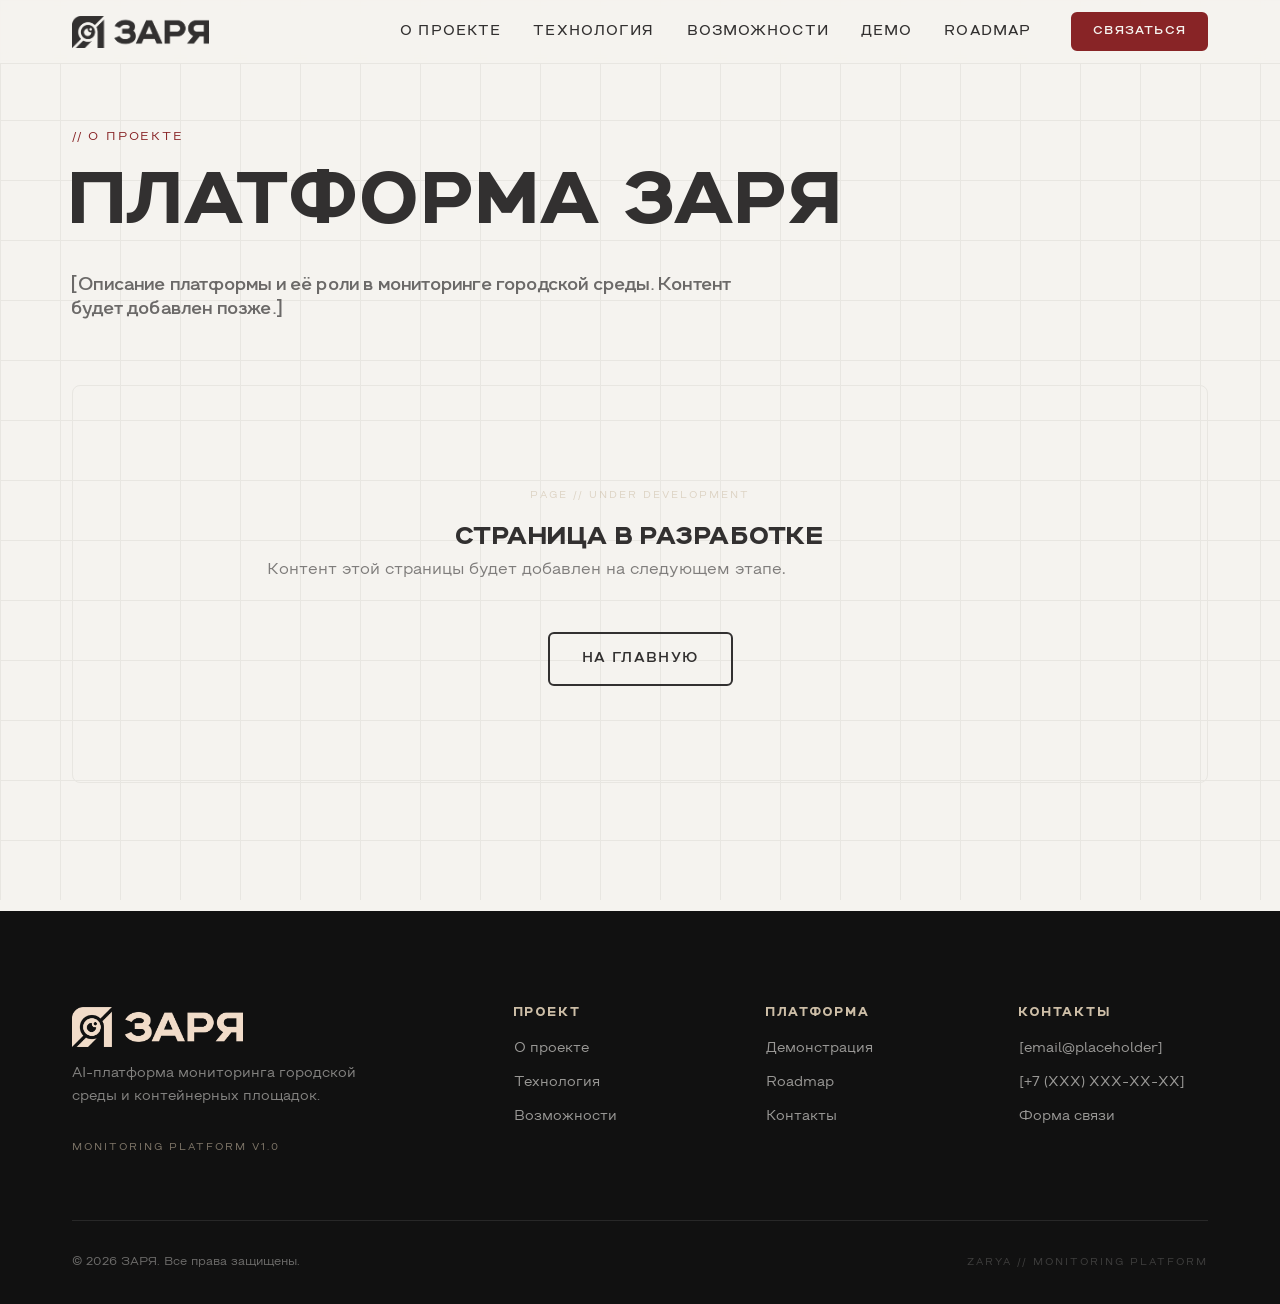
==== commit d3725ecd: "Изменил цвет иконок, сделал более читаемыми, убрал пункт "Контакты"" ====
--- a/pages/about.html
+++ b/pages/about.html
@@ -30,7 +30,6 @@
           <li><a href="features.html" class="nav__link">Возможности</a></li>
           <li><a href="demo.html" class="nav__link">Демо</a></li>
           <li><a href="roadmap.html" class="nav__link">Roadmap</a></li>
-          <li><a href="contacts.html" class="nav__link">Контакты</a></li>
         </ul>
         <a href="contacts.html" class="btn btn--primary nav__cta">Связаться</a>
         <button class="nav__toggle" id="navToggle" aria-label="Меню">
--- a/css/variables.css
+++ b/css/variables.css
@@ -84,6 +84,8 @@
   --color-dark: #111111;
   --color-muted: #e8e6e1;
   --color-white: #ffffff;
+  --color-icon-light-surface: #6e1d1f;
+  --color-icon-dark-surface: #dfd1bc;
 
   /* Typography */
   --font-heading: 'Gros Ventre', 'Arial Black', 'Impact', sans-serif;
--- a/css/components.css
+++ b/css/components.css
@@ -151,8 +151,9 @@
 }
 
 .section--dark .card__icon {
-  border-color: var(--color-accent);
-  color: var(--color-accent);
+  border-color: rgba(223, 209, 188, 0.36);
+  background-color: rgba(223, 209, 188, 0.08);
+  color: var(--color-icon-dark-surface);
 }
 
 .card__icon {
@@ -161,10 +162,11 @@
   display: flex;
   align-items: center;
   justify-content: center;
-  border: var(--border-accent);
+  border: 1px solid rgba(110, 29, 31, 0.22);
   border-radius: var(--radius);
   margin-bottom: var(--space-sm);
-  color: var(--color-accent);
+  background-color: rgba(110, 29, 31, 0.04);
+  color: var(--color-icon-light-surface);
   font-size: var(--text-xl);
 }
 
--- a/css/sections.css
+++ b/css/sections.css
@@ -700,7 +700,7 @@
   justify-content: center;
   font-size: var(--text-3xl);
   margin: 0 auto var(--space-sm);
-  color: var(--color-accent);
+  color: var(--color-icon-dark-surface);
 }
 
 .impact__title {
@@ -725,6 +725,11 @@
   position: relative;
 }
 
+.roadmap__timeline.fade-in {
+  opacity: 1;
+  transform: none;
+}
+
 .roadmap__timeline::before {
   content: '';
   position: absolute;
@@ -732,7 +737,16 @@
   left: 0;
   right: 0;
   height: 2px;
-  background-color: var(--color-muted);
+  background-color: rgba(136, 36, 38, 0.38);
+  opacity: 0;
+  transform: scaleX(0);
+  transform-origin: left center;
+  transition: transform 0.75s ease-out, opacity 0.45s ease-out;
+}
+
+.roadmap__timeline.visible::before {
+  opacity: 1;
+  transform: scaleX(1);
 }
 
 .roadmap__phase {
--- a/css/responsive.css
+++ b/css/responsive.css
@@ -218,6 +218,12 @@
     right: auto;
     width: 2px;
     height: auto;
+    transform: scaleY(0);
+    transform-origin: top center;
+  }
+
+  .roadmap__timeline.visible::before {
+    transform: scaleY(1);
   }
 
   .roadmap__phase {
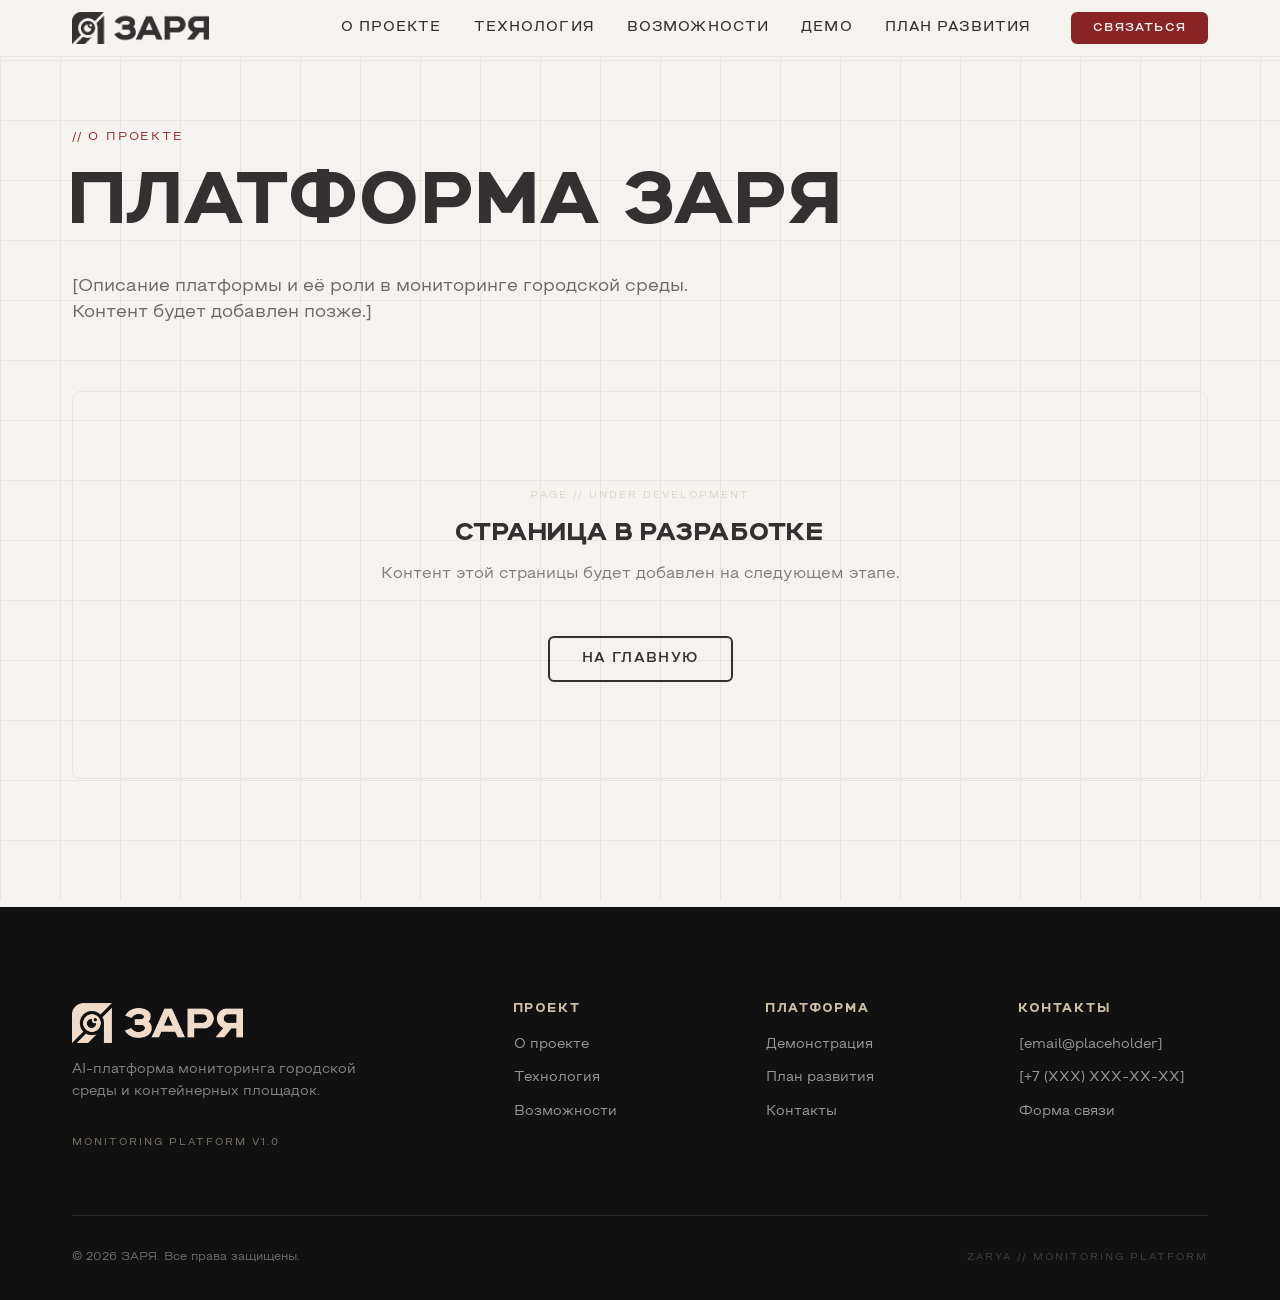
==== commit df512daf: "Изменил блок "Контакт"" ====
--- a/pages/about.html
+++ b/pages/about.html
@@ -29,7 +29,7 @@
           <li><a href="technology.html" class="nav__link">Технология</a></li>
           <li><a href="features.html" class="nav__link">Возможности</a></li>
           <li><a href="demo.html" class="nav__link">Демо</a></li>
-          <li><a href="roadmap.html" class="nav__link">Roadmap</a></li>
+          <li><a href="roadmap.html" class="nav__link">План развития</a></li>
         </ul>
         <a href="contacts.html" class="btn btn--primary nav__cta">Связаться</a>
         <button class="nav__toggle" id="navToggle" aria-label="Меню">
@@ -46,11 +46,11 @@
         <h1>Платформа ЗАРЯ</h1>
         <p class="section-subtitle">[Описание платформы и её роли в мониторинге городской среды. Контент будет добавлен позже.]</p>
 
-        <div style="margin-top: var(--space-lg); padding: var(--space-xl); border: var(--border); border-radius: var(--radius-lg); text-align: center;">
+        <div class="placeholder-card">
           <span class="sys-label">Page // Under Development</span>
-          <h3 style="margin-top: var(--space-sm);">Страница в разработке</h3>
-          <p style="opacity: 0.6; margin-top: var(--space-xs);">Контент этой страницы будет добавлен на следующем этапе.</p>
-          <a href="../index.html" class="btn btn--outline" style="margin-top: var(--space-md);">На главную</a>
+          <h3 class="placeholder-card__title">Страница в разработке</h3>
+          <p class="placeholder-card__text">Контент этой страницы будет добавлен на следующем этапе.</p>
+          <a href="../index.html" class="btn btn--outline placeholder-card__action">На главную</a>
         </div>
       </div>
     </section>
@@ -82,7 +82,7 @@
           <h4 class="footer__heading">Платформа</h4>
           <ul class="footer__list">
             <li><a href="demo.html" class="footer__link">Демонстрация</a></li>
-            <li><a href="roadmap.html" class="footer__link">Roadmap</a></li>
+            <li><a href="roadmap.html" class="footer__link">План развития</a></li>
             <li><a href="contacts.html" class="footer__link">Контакты</a></li>
           </ul>
         </div>
--- a/css/base.css
+++ b/css/base.css
@@ -138,11 +138,11 @@
 }
 
 .section-subtitle {
-  font-family: var(--font-heading);
+  font-family: var(--font-body);
   font-weight: 400;
   font-size: var(--text-lg);
-  line-height: 1.3;
-  letter-spacing: 0.01em;
+  line-height: 1.45;
+  letter-spacing: 0;
   color: var(--color-text);
   opacity: 0.7;
   max-width: 50ch;
--- a/css/components.css
+++ b/css/components.css
@@ -6,18 +6,21 @@
 .btn {
   display: inline-flex;
   align-items: center;
+  justify-content: center;
   gap: 0.5rem;
   padding: 0.875rem 2rem;
   font-family: var(--font-body);
   font-size: var(--text-sm);
   font-weight: 600;
   text-transform: uppercase;
+  line-height: 1;
   letter-spacing: 0.1em;
   border-radius: var(--radius);
   border: 2px solid transparent;
   cursor: pointer;
   transition: all var(--transition);
   text-decoration: none;
+  text-align: center;
 }
 
 .btn--primary {
@@ -268,3 +271,32 @@
   border-radius: var(--radius-sm);
   color: var(--color-accent);
 }
+
+/* Placeholder pages */
+.placeholder-card {
+  margin-top: var(--space-lg);
+  padding: var(--space-xl);
+  border: var(--border);
+  border-radius: var(--radius-lg);
+  text-align: center;
+  display: flex;
+  flex-direction: column;
+  align-items: center;
+}
+
+.placeholder-card__title {
+  margin-top: var(--space-sm);
+  text-align: center;
+}
+
+.placeholder-card__text {
+  margin-top: var(--space-xs);
+  margin-left: auto;
+  margin-right: auto;
+  text-align: center;
+  opacity: 0.6;
+}
+
+.placeholder-card__action {
+  margin-top: var(--space-md);
+}
--- a/css/sections.css
+++ b/css/sections.css
@@ -796,18 +796,26 @@
   text-align: center;
 }
 
+.cta .container {
+  max-width: 1440px;
+}
+
 .cta__title {
-  font-size: clamp(var(--text-3xl), 4vw, var(--text-5xl));
-  max-width: 18ch;
+  font-size: clamp(2.35rem, 2.8vw, 3.9rem);
+  display: inline-block;
+  width: auto;
+  max-width: 100%;
+  white-space: nowrap;
+  text-align: center;
   margin: 0 auto var(--space-md);
 }
 
 .cta__text {
-  font-family: var(--font-heading);
+  font-family: var(--font-body);
   font-weight: 400;
   font-size: var(--text-lg);
-  line-height: 1.3;
-  letter-spacing: 0.01em;
+  line-height: 1.45;
+  letter-spacing: 0;
   opacity: 0.7;
   max-width: 45ch;
   margin: 0 auto var(--space-lg);
@@ -819,3 +827,7 @@
   justify-content: center;
   flex-wrap: wrap;
 }
+
+.cta__actions .btn {
+  min-width: 11rem;
+}
--- a/css/responsive.css
+++ b/css/responsive.css
@@ -243,6 +243,12 @@
   }
 
   /* CTA */
+  .cta__title {
+    width: auto;
+    max-width: 12ch;
+    white-space: normal;
+  }
+
   .cta__actions {
     flex-direction: column;
     align-items: center;
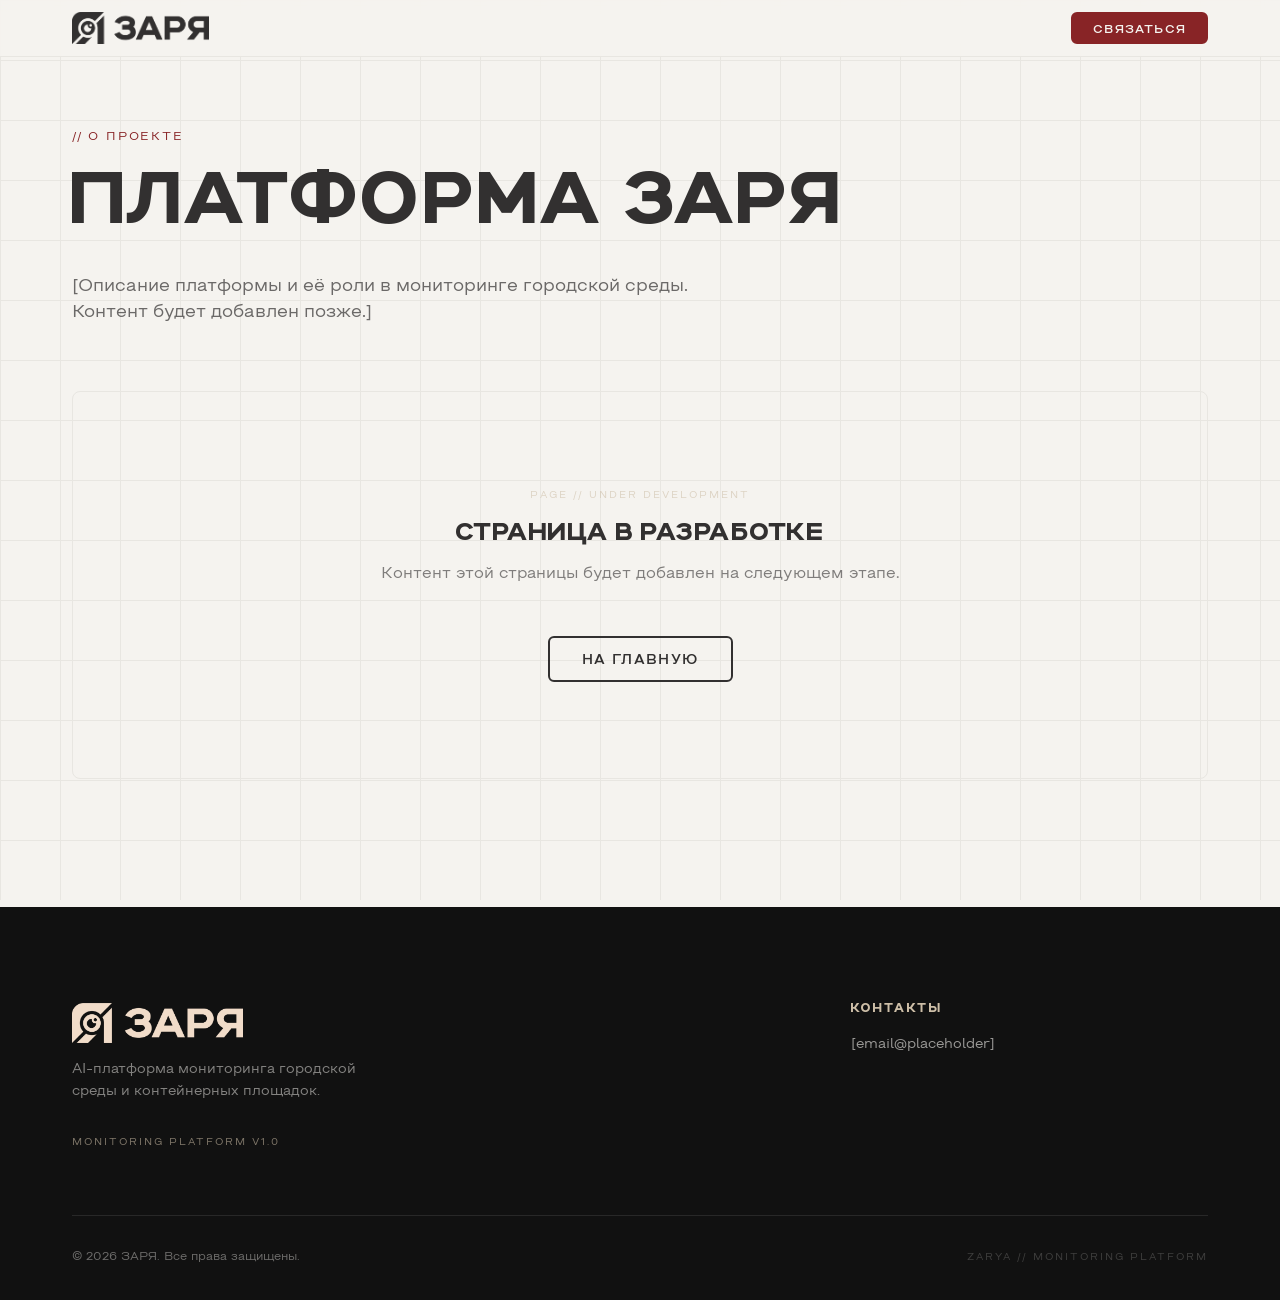
==== commit 86e15a07: "Скрыл хедер, исправил и добавил мелкие детали на сайте" ====
--- a/pages/about.html
+++ b/pages/about.html
@@ -4,7 +4,7 @@
   <meta charset="UTF-8">
   <meta name="viewport" content="width=device-width, initial-scale=1.0">
   <title>О проекте — ЗАРЯ</title>
-  <link rel="icon" type="image/png" href="../assets/logo/Icon_logo_dark.png">
+  <link rel="icon" type="image/png" href="../assets/logo/Icon_logo_light.png">
   <link rel="stylesheet" href="../css/variables.css">
   <link rel="stylesheet" href="../css/base.css">
   <link rel="stylesheet" href="../css/components.css">
@@ -23,19 +23,7 @@
           class="header__logo-image"
         >
       </a>
-      <nav class="nav">
-        <ul class="nav__list" id="navList">
-          <li><a href="about.html" class="nav__link">О проекте</a></li>
-          <li><a href="technology.html" class="nav__link">Технология</a></li>
-          <li><a href="features.html" class="nav__link">Возможности</a></li>
-          <li><a href="demo.html" class="nav__link">Демо</a></li>
-          <li><a href="roadmap.html" class="nav__link">План развития</a></li>
-        </ul>
-        <a href="contacts.html" class="btn btn--primary nav__cta">Связаться</a>
-        <button class="nav__toggle" id="navToggle" aria-label="Меню">
-          <span></span><span></span><span></span>
-        </button>
-      </nav>
+      <a href="contacts.html" class="btn btn--primary nav__cta"><span class="btn__label">Связаться</span></a>
     </div>
   </header>
 
@@ -50,7 +38,7 @@
           <span class="sys-label">Page // Under Development</span>
           <h3 class="placeholder-card__title">Страница в разработке</h3>
           <p class="placeholder-card__text">Контент этой страницы будет добавлен на следующем этапе.</p>
-          <a href="../index.html" class="btn btn--outline placeholder-card__action">На главную</a>
+          <a href="../index.html" class="btn btn--outline placeholder-card__action"><span class="btn__label">На главную</span></a>
         </div>
       </div>
     </section>
@@ -71,27 +59,9 @@
           <span class="sys-label">Monitoring Platform v1.0</span>
         </div>
         <div>
-          <h4 class="footer__heading">Проект</h4>
-          <ul class="footer__list">
-            <li><a href="about.html" class="footer__link">О проекте</a></li>
-            <li><a href="technology.html" class="footer__link">Технология</a></li>
-            <li><a href="features.html" class="footer__link">Возможности</a></li>
-          </ul>
-        </div>
-        <div>
-          <h4 class="footer__heading">Платформа</h4>
-          <ul class="footer__list">
-            <li><a href="demo.html" class="footer__link">Демонстрация</a></li>
-            <li><a href="roadmap.html" class="footer__link">План развития</a></li>
-            <li><a href="contacts.html" class="footer__link">Контакты</a></li>
-          </ul>
-        </div>
-        <div>
           <h4 class="footer__heading">Контакты</h4>
           <ul class="footer__list">
             <li><a href="mailto:info@zarya.placeholder" class="footer__link">[email@placeholder]</a></li>
-            <li><span class="footer__link">[+7 (XXX) XXX-XX-XX]</span></li>
-            <li><a href="contacts.html" class="footer__link">Форма связи</a></li>
           </ul>
         </div>
       </div>
--- a/css/base.css
+++ b/css/base.css
@@ -23,12 +23,27 @@
   font-size: var(--text-base);
   line-height: var(--leading-normal);
   color: var(--color-text);
+  cursor: default;
   background-color: var(--color-bg);
   background-image:
     linear-gradient(var(--color-muted) 1px, transparent 1px),
     linear-gradient(90deg, var(--color-muted) 1px, transparent 1px);
   background-size: 60px 60px;
   background-attachment: fixed;
+}
+
+a,
+button,
+label,
+summary,
+[role="button"] {
+  cursor: pointer;
+}
+
+input,
+textarea,
+select {
+  cursor: text;
 }
 
 img,
--- a/css/components.css
+++ b/css/components.css
@@ -23,6 +23,11 @@
   text-align: center;
 }
 
+.btn__label {
+  display: block;
+  transform: translateY(2px);
+}
+
 .btn--primary {
   background-color: var(--color-accent);
   color: var(--color-bg);
@@ -71,7 +76,7 @@
 .scroll-top {
   position: fixed;
   right: 2rem;
-  bottom: 2rem;
+  bottom: 6.25rem;
   z-index: 120;
   width: 3.25rem;
   height: 3.25rem;
@@ -93,6 +98,10 @@
     visibility var(--transition),
     background-color var(--transition-fast),
     border-color var(--transition-fast);
+}
+
+.scroll-top--down {
+  bottom: 2rem;
 }
 
 .scroll-top:hover {
--- a/css/layout.css
+++ b/css/layout.css
@@ -136,7 +136,7 @@
 
 .footer__grid {
   display: grid;
-  grid-template-columns: 2fr 1fr 1fr 1fr;
+  grid-template-columns: 2fr 1fr;
   gap: var(--space-lg);
   margin-bottom: var(--space-lg);
 }
--- a/css/sections.css
+++ b/css/sections.css
@@ -57,111 +57,23 @@
 .hero__visual {
   position: relative;
   height: 500px;
-  background-color: var(--color-muted);
-  border: var(--border);
-  border-radius: var(--radius-lg);
-  overflow: hidden;
   display: flex;
   align-items: center;
   justify-content: center;
 }
 
-.hero__visual-inner {
-  padding: var(--space-md);
+.hero__image {
   width: 100%;
   height: 100%;
-  display: flex;
-  flex-direction: column;
-  gap: var(--space-sm);
-}
-
-.hero__mock-bar {
-  height: 36px;
-  background-color: var(--color-bg);
-  border-radius: var(--radius-sm);
-  border: var(--border);
-  display: flex;
-  align-items: center;
-  padding: 0 var(--space-sm);
-  gap: 0.5rem;
-}
-
-.hero__mock-dot {
-  width: 8px;
-  height: 8px;
-  border-radius: 50%;
-  background-color: var(--color-secondary);
-}
-
-.hero__mock-dot--accent {
-  background-color: var(--color-accent);
-}
-
-.hero__mock-content {
-  flex: 1;
-  display: grid;
-  grid-template-columns: 1fr 1fr;
-  gap: var(--space-sm);
-}
-
-.hero__mock-panel {
-  background-color: var(--color-bg);
-  border: var(--border);
-  border-radius: var(--radius);
-  padding: var(--space-sm);
-  display: flex;
-  flex-direction: column;
-  gap: 0.5rem;
-}
-
-.hero__mock-line {
-  height: 8px;
-  background-color: var(--color-muted);
-  border-radius: 2px;
-}
-
-.hero__mock-line--short {
-  width: 60%;
-}
-
-.hero__mock-line--accent {
-  background-color: var(--color-accent);
-  opacity: 0.3;
-  width: 40%;
-}
-
-.hero__mock-map {
-  grid-column: 1 / -1;
-  background-color: var(--color-bg);
-  border: var(--border);
-  border-radius: var(--radius);
-  position: relative;
-  min-height: 120px;
-  overflow: hidden;
-}
-
-.hero__mock-map::before {
-  content: '';
-  position: absolute;
-  inset: 0;
-  background-image:
-    linear-gradient(var(--color-muted) 1px, transparent 1px),
-    linear-gradient(90deg, var(--color-muted) 1px, transparent 1px);
-  background-size: 30px 30px;
-  opacity: 0.5;
-}
-
-.hero__mock-pin {
-  position: absolute;
-  width: 10px;
-  height: 10px;
-  background-color: var(--color-accent);
-  border-radius: 50%;
-  border: 2px solid var(--color-bg);
-  box-shadow: 0 0 0 2px var(--color-accent);
+  object-fit: contain;
+  object-position: center;
 }
 
 /* 02. Problem */
+#problem .section-subtitle {
+  max-width: 88ch;
+}
+
 .problem__grid {
   display: grid;
   grid-template-columns: repeat(3, 1fr);
@@ -197,6 +109,10 @@
 }
 
 /* 03. Solution */
+#solution .section-subtitle {
+  max-width: 84ch;
+}
+
 .solution__grid {
   display: grid;
   grid-template-columns: repeat(3, 1fr);
@@ -205,6 +121,9 @@
 }
 
 .solution__card {
+  display: grid;
+  grid-template-rows: auto minmax(4.75rem, auto) 1fr;
+  align-content: start;
   text-align: center;
   padding: var(--space-lg) var(--space-md);
 }
@@ -216,6 +135,13 @@
   font-size: var(--text-2xl);
 }
 
+.solution__card .card__title {
+  margin-bottom: 1rem;
+  display: flex;
+  align-items: flex-end;
+  justify-content: center;
+}
+
 /* 04. How It Works */
 .steps {
   margin-top: var(--space-lg);
@@ -255,9 +181,11 @@
   margin: 0 auto var(--space-sm);
   font-family: var(--font-heading);
   font-size: var(--text-lg);
+  line-height: 1;
   color: #000;
   background-color: var(--color-bg);
   position: relative;
+  padding-top: 0.12em;
   z-index: 1;
 }
 
@@ -285,6 +213,10 @@
 }
 
 /* 05. Features */
+#features .section-subtitle {
+  max-width: 68ch;
+}
+
 .features__grid {
   display: grid;
   grid-template-columns: repeat(3, 1fr);
@@ -338,8 +270,9 @@
 
 .demo__body {
   display: grid;
-  grid-template-columns: 240px 1fr 280px;
-  min-height: 420px;
+  grid-template-columns: 240px 1fr;
+  height: 420px;
+  position: relative;
 }
 
 .demo__sidebar {
@@ -348,7 +281,22 @@
   padding: var(--space-sm);
   display: flex;
   flex-direction: column;
+  gap: var(--space-sm);
+  min-height: 0;
+}
+
+.demo__sidebar-list {
+  display: flex;
+  flex-direction: column;
   gap: 0.5rem;
+  flex: 1;
+  min-height: 0;
+  overflow-y: auto;
+  padding-right: 0.25rem;
+}
+
+.demo__sidebar-summary {
+  margin-top: var(--space-xs);
 }
 
 .demo__sidebar-item {
@@ -399,6 +347,7 @@
 }
 
 .demo__map {
+  grid-column: 2;
   position: relative;
   background: linear-gradient(180deg, #d8d6d1 0%, #e7e4df 100%);
   overflow: hidden;
@@ -526,18 +475,24 @@
 }
 
 .demo__panel {
-  border-left: var(--border);
-  padding: var(--space-sm);
+  position: absolute;
+  top: var(--space-sm);
+  right: var(--space-sm);
+  z-index: 700;
+  width: 248px;
+  padding: 0;
+  border-left: none;
   display: flex;
   flex-direction: column;
   gap: var(--space-sm);
 }
 
 .demo__panel-card {
-  background-color: var(--color-bg);
+  background-color: rgba(245, 243, 239, 0.94);
   border: var(--border);
   border-radius: var(--radius);
   padding: var(--space-sm);
+  box-shadow: 0 12px 28px rgba(17, 17, 17, 0.12);
 }
 
 .demo__panel-title {
@@ -782,6 +737,7 @@
 .roadmap__phase-title {
   font-family: var(--font-heading);
   font-size: var(--text-xl);
+  min-height: 2.4em;
   text-transform: uppercase;
   margin-bottom: var(--space-xs);
 }
--- a/css/responsive.css
+++ b/css/responsive.css
@@ -26,6 +26,11 @@
     height: 360px;
   }
 
+  .hero__image {
+    width: 100%;
+    height: 100%;
+  }
+
   /* Problem */
   .problem__grid {
     grid-template-columns: 1fr;
@@ -50,10 +55,25 @@
   }
 
   .demo__sidebar {
-    flex-direction: row;
-    overflow-x: auto;
+    flex-direction: column;
     border-right: none;
     border-bottom: var(--border);
+  }
+
+  .demo__sidebar-list {
+    display: flex;
+    flex-direction: row;
+    flex: none;
+    min-height: auto;
+    gap: 0.5rem;
+    overflow-x: auto;
+    overflow-y: hidden;
+    padding-bottom: 0.25rem;
+  }
+
+  .demo__sidebar-list .sys-label {
+    flex-shrink: 0;
+    align-self: center;
   }
 
   .demo__sidebar-item {
@@ -62,16 +82,26 @@
     flex-shrink: 0;
   }
 
+  .demo__sidebar-summary {
+    width: 100%;
+    min-width: 0;
+    margin-top: 0;
+  }
+
   .demo__map {
     min-height: 280px;
   }
 
   .demo__panel {
+    position: static;
+    width: auto;
+    z-index: auto;
     border-left: none;
     border-top: var(--border);
     flex-direction: row;
     overflow-x: auto;
     gap: var(--space-sm);
+    padding: var(--space-sm);
   }
 
   .demo__panel-card {
@@ -152,6 +182,11 @@
 
   .hero__visual {
     height: 280px;
+  }
+
+  .hero__image {
+    width: 100%;
+    height: 100%;
   }
 
   .hero__actions {
@@ -240,6 +275,7 @@
 
   .roadmap__phase-title {
     font-size: var(--text-xl);
+    min-height: auto;
   }
 
   /* CTA */
@@ -274,9 +310,13 @@
 
   .scroll-top {
     right: 1rem;
-    bottom: 1rem;
+    bottom: 4.5rem;
     width: 3rem;
     height: 3rem;
+  }
+
+  .scroll-top--down {
+    bottom: 1rem;
   }
 
   .hero__mock-content {
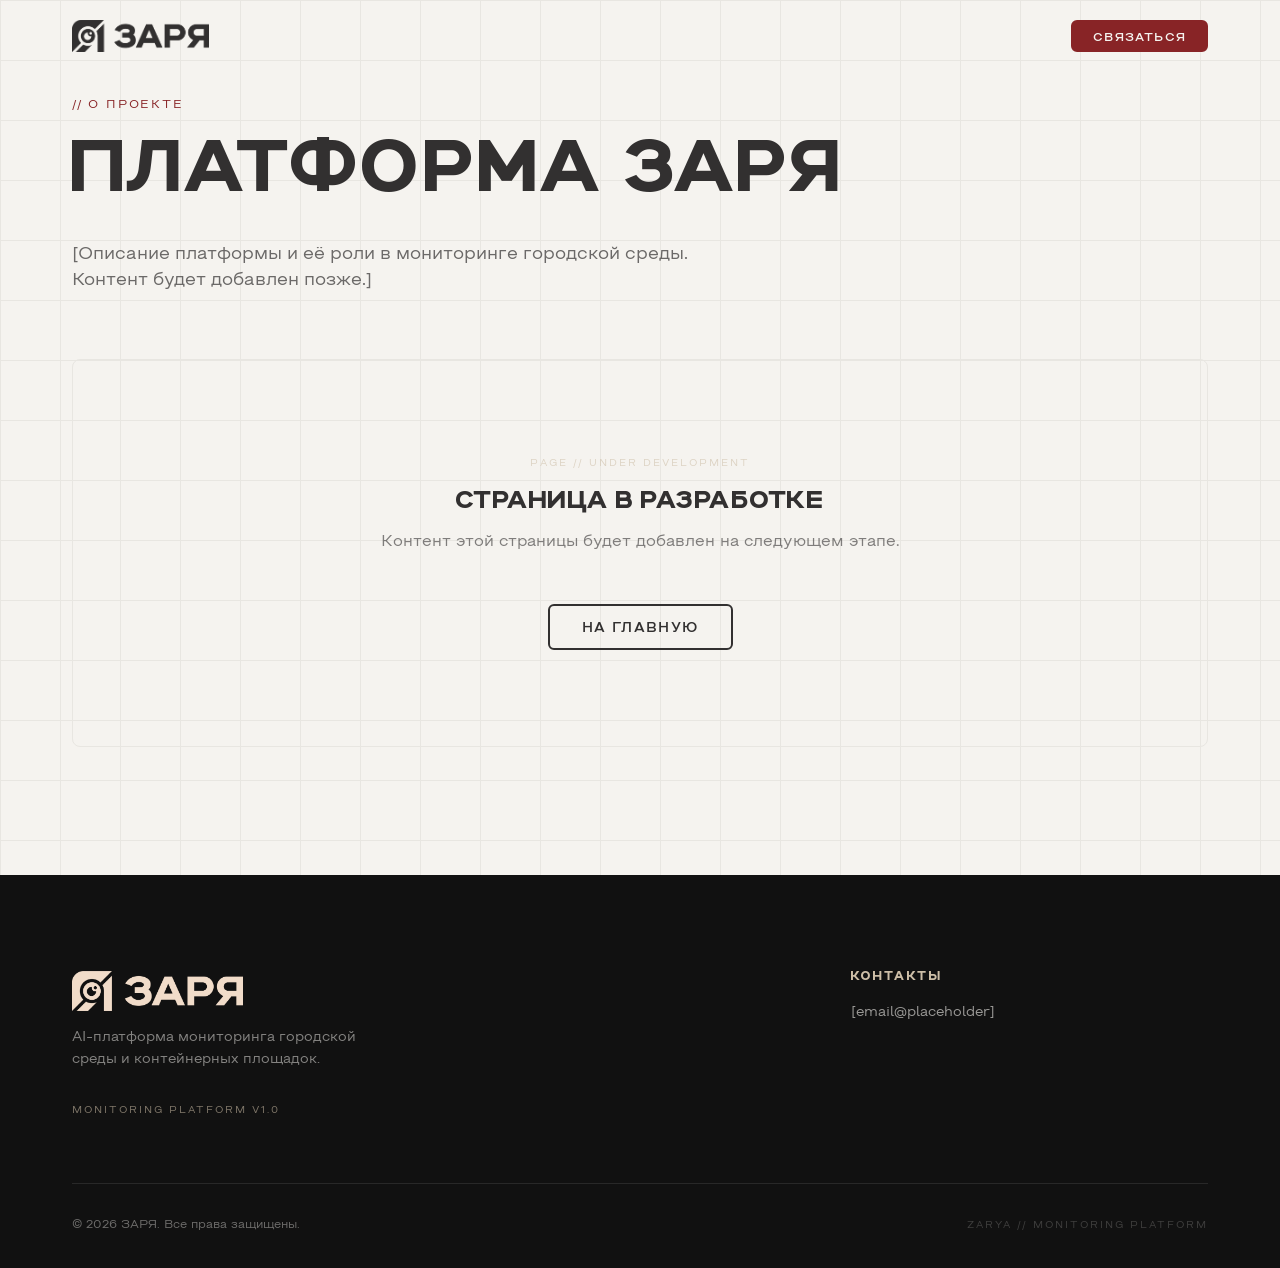
==== commit 873ca42d: "Добавил страницу "Связаться с нами"" ====
--- a/pages/about.html
+++ b/pages/about.html
@@ -14,7 +14,7 @@
 </head>
 <body>
 
-  <header class="header header--scrolled" id="header">
+  <header class="header" id="header">
     <div class="container header__inner">
       <a href="../index.html" class="header__logo">
         <img
@@ -28,7 +28,7 @@
   </header>
 
   <main>
-    <section class="section" style="padding-top: 8rem;">
+    <section class="section" style="padding-top: 6rem;">
       <div class="container">
         <span class="section-label">// О проекте</span>
         <h1>Платформа ЗАРЯ</h1>
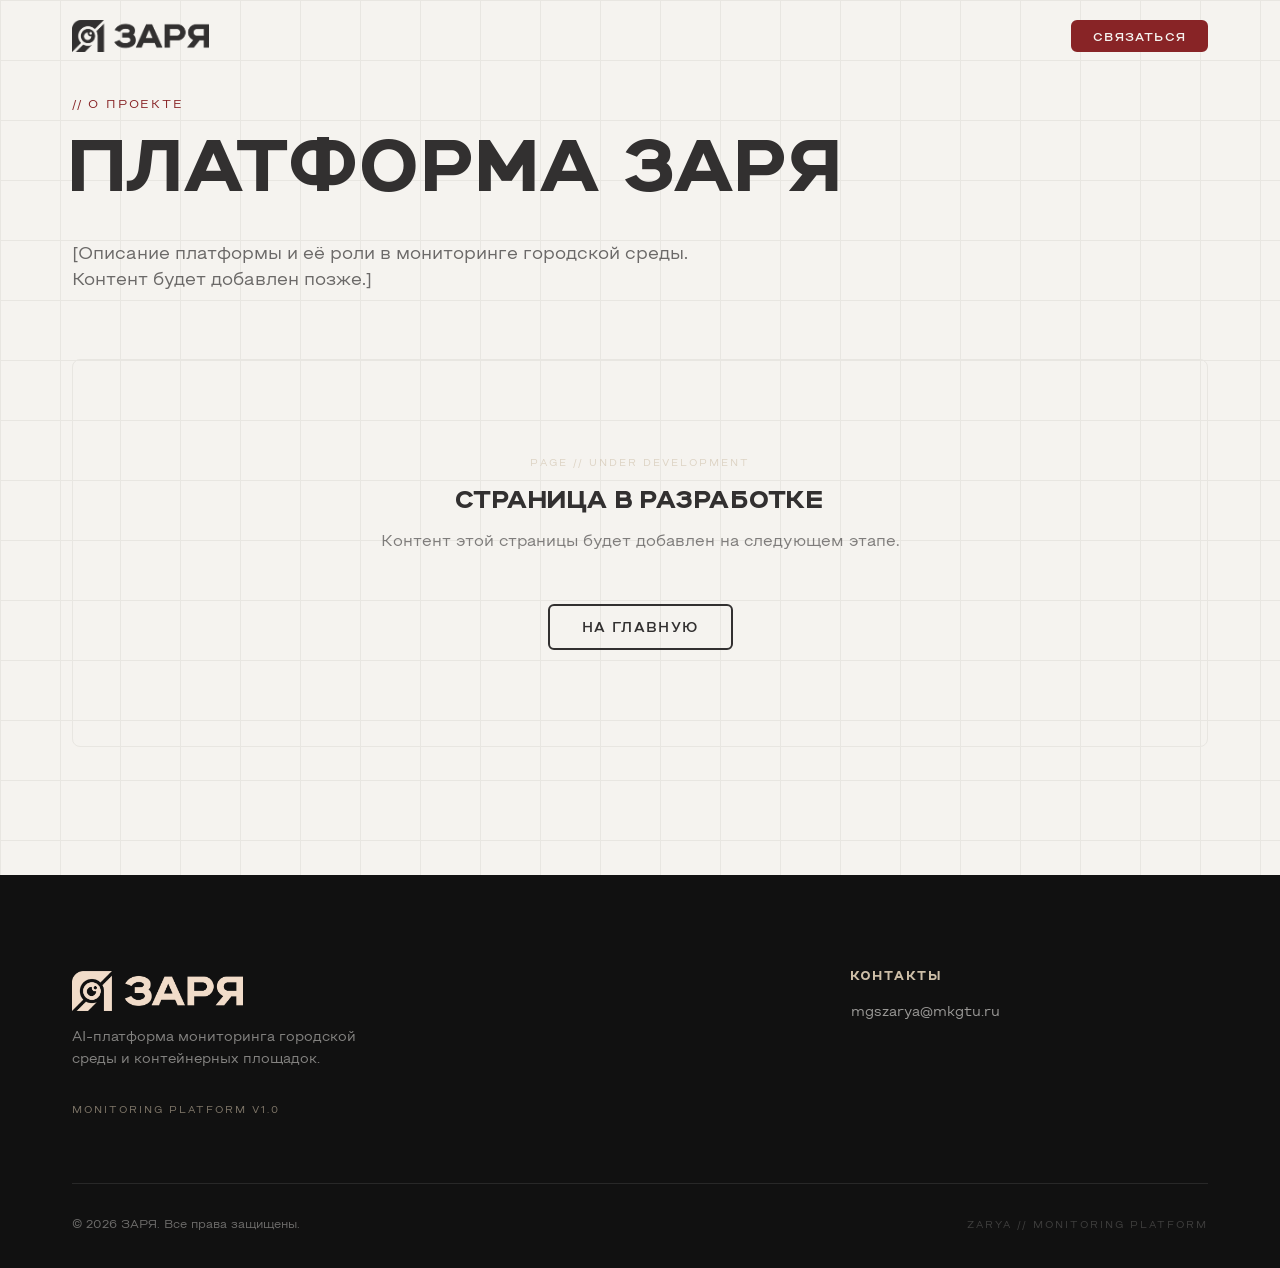
==== commit 086251cd: "Обновил почту, обновил футер на странице: "Контакты"" ====
--- a/pages/about.html
+++ b/pages/about.html
@@ -61,7 +61,7 @@
         <div>
           <h4 class="footer__heading">Контакты</h4>
           <ul class="footer__list">
-            <li><a href="mailto:info@zarya.placeholder" class="footer__link">[email@placeholder]</a></li>
+            <li><a href="mailto:mgszarya@mkgtu.ru" class="footer__link">mgszarya@mkgtu.ru</a></li>
           </ul>
         </div>
       </div>
